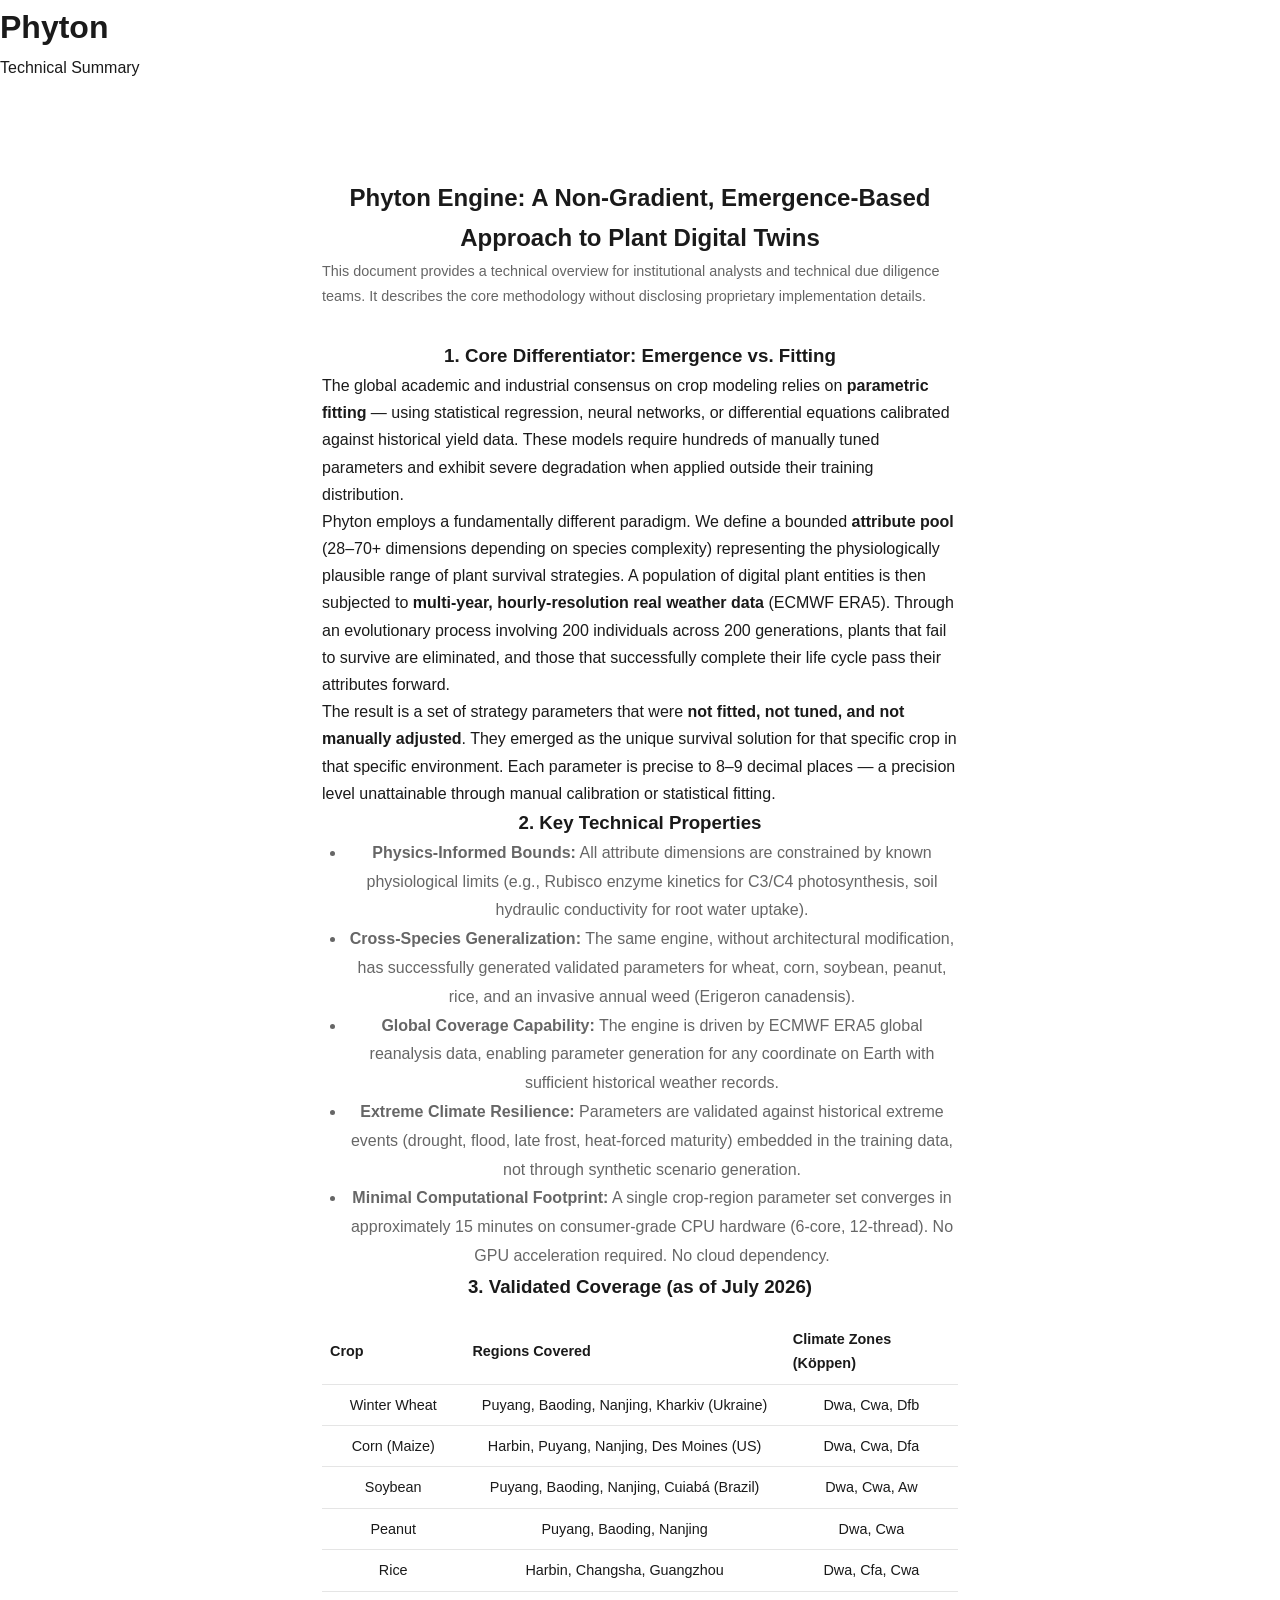
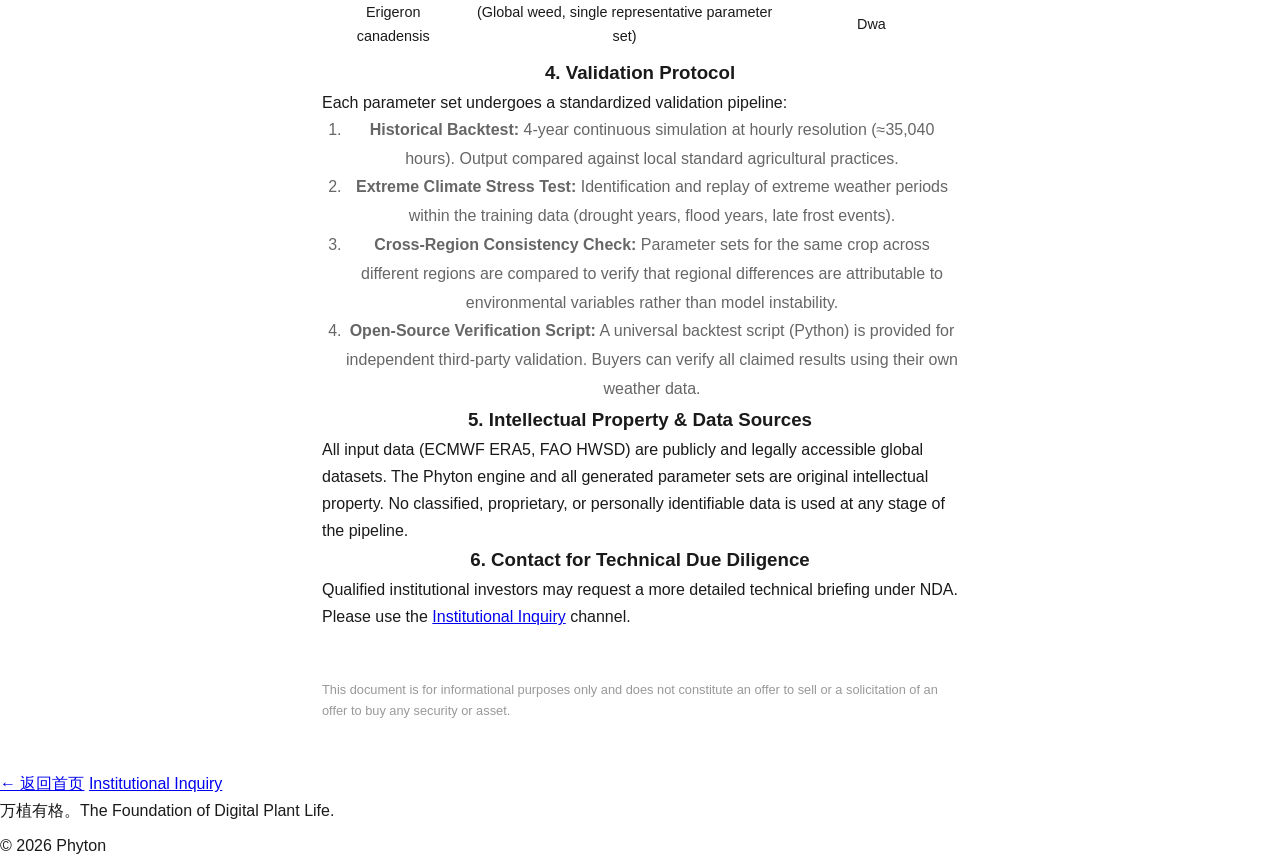
==== tech/index.html @ 39f3e61e "植格网站上线" ====
<!DOCTYPE html>
<html lang="en">
<head>
    <meta charset="UTF-8">
    <meta name="viewport" content="width=device-width, initial-scale=1.0">
    <title>Technical Summary — Phyton Plant Digital Twin Engine</title>
    <link rel="stylesheet" href="../css/style.css">
</head>
<body>

    <header>
        <h1><a href="../index.html" style="color:inherit;text-decoration:none;">Phyton</a></h1>
        <p class="subtitle">Technical Summary</p>
    </header>

    <main class="institutional">
        <h2>Phyton Engine: A Non-Gradient, Emergence-Based Approach to Plant Digital Twins</h2>

        <p style="color:var(--muted);font-size:0.9rem;margin-bottom:2rem;">
            This document provides a technical overview for institutional analysts and technical due diligence teams.
            It describes the core methodology without disclosing proprietary implementation details.
        </p>

        <h3>1. Core Differentiator: Emergence vs. Fitting</h3>
        <p>The global academic and industrial consensus on crop modeling relies on <strong>parametric fitting</strong> — using statistical regression, neural networks, or differential equations calibrated against historical yield data. These models require hundreds of manually tuned parameters and exhibit severe degradation when applied outside their training distribution.</p>
        <p>Phyton employs a fundamentally different paradigm. We define a bounded <strong>attribute pool</strong> (28–70+ dimensions depending on species complexity) representing the physiologically plausible range of plant survival strategies. A population of digital plant entities is then subjected to <strong>multi-year, hourly-resolution real weather data</strong> (ECMWF ERA5). Through an evolutionary process involving 200 individuals across 200 generations, plants that fail to survive are eliminated, and those that successfully complete their life cycle pass their attributes forward.</p>
        <p>The result is a set of strategy parameters that were <strong>not fitted, not tuned, and not manually adjusted</strong>. They emerged as the unique survival solution for that specific crop in that specific environment. Each parameter is precise to 8–9 decimal places — a precision level unattainable through manual calibration or statistical fitting.</p>

        <h3>2. Key Technical Properties</h3>
        <ul style="margin-left:1.5rem;color:var(--muted);line-height:1.8;">
            <li><strong>Physics-Informed Bounds:</strong> All attribute dimensions are constrained by known physiological limits (e.g., Rubisco enzyme kinetics for C3/C4 photosynthesis, soil hydraulic conductivity for root water uptake).</li>
            <li><strong>Cross-Species Generalization:</strong> The same engine, without architectural modification, has successfully generated validated parameters for wheat, corn, soybean, peanut, rice, and an invasive annual weed (Erigeron canadensis).</li>
            <li><strong>Global Coverage Capability:</strong> The engine is driven by ECMWF ERA5 global reanalysis data, enabling parameter generation for any coordinate on Earth with sufficient historical weather records.</li>
            <li><strong>Extreme Climate Resilience:</strong> Parameters are validated against historical extreme events (drought, flood, late frost, heat-forced maturity) embedded in the training data, not through synthetic scenario generation.</li>
            <li><strong>Minimal Computational Footprint:</strong> A single crop-region parameter set converges in approximately 15 minutes on consumer-grade CPU hardware (6-core, 12-thread). No GPU acceleration required. No cloud dependency.</li>
        </ul>

        <h3>3. Validated Coverage (as of July 2026)</h3>
        <table style="width:100%;border-collapse:collapse;margin-top:1rem;font-size:0.9rem;">
            <thead>
                <tr style="border-bottom:1px solid var(--border);">
                    <th style="text-align:left;padding:0.5rem;">Crop</th>
                    <th style="text-align:left;padding:0.5rem;">Regions Covered</th>
                    <th style="text-align:left;padding:0.5rem;">Climate Zones (Köppen)</th>
                </tr>
            </thead>
            <tbody>
                <tr style="border-bottom:1px solid var(--border);"><td style="padding:0.5rem;">Winter Wheat</td><td style="padding:0.5rem;">Puyang, Baoding, Nanjing, Kharkiv (Ukraine)</td><td style="padding:0.5rem;">Dwa, Cwa, Dfb</td></tr>
                <tr style="border-bottom:1px solid var(--border);"><td style="padding:0.5rem;">Corn (Maize)</td><td style="padding:0.5rem;">Harbin, Puyang, Nanjing, Des Moines (US)</td><td style="padding:0.5rem;">Dwa, Cwa, Dfa</td></tr>
                <tr style="border-bottom:1px solid var(--border);"><td style="padding:0.5rem;">Soybean</td><td style="padding:0.5rem;">Puyang, Baoding, Nanjing, Cuiabá (Brazil)</td><td style="padding:0.5rem;">Dwa, Cwa, Aw</td></tr>
                <tr style="border-bottom:1px solid var(--border);"><td style="padding:0.5rem;">Peanut</td><td style="padding:0.5rem;">Puyang, Baoding, Nanjing</td><td style="padding:0.5rem;">Dwa, Cwa</td></tr>
                <tr style="border-bottom:1px solid var(--border);"><td style="padding:0.5rem;">Rice</td><td style="padding:0.5rem;">Harbin, Changsha, Guangzhou</td><td style="padding:0.5rem;">Dwa, Cfa, Cwa</td></tr>
                <tr><td style="padding:0.5rem;">Erigeron canadensis</td><td style="padding:0.5rem;">(Global weed, single representative parameter set)</td><td style="padding:0.5rem;">Dwa</td></tr>
            </tbody>
        </table>

        <h3>4. Validation Protocol</h3>
        <p>Each parameter set undergoes a standardized validation pipeline:</p>
        <ol style="margin-left:1.5rem;color:var(--muted);line-height:1.8;">
            <li><strong>Historical Backtest:</strong> 4-year continuous simulation at hourly resolution (≈35,040 hours). Output compared against local standard agricultural practices.</li>
            <li><strong>Extreme Climate Stress Test:</strong> Identification and replay of extreme weather periods within the training data (drought years, flood years, late frost events).</li>
            <li><strong>Cross-Region Consistency Check:</strong> Parameter sets for the same crop across different regions are compared to verify that regional differences are attributable to environmental variables rather than model instability.</li>
            <li><strong>Open-Source Verification Script:</strong> A universal backtest script (Python) is provided for independent third-party validation. Buyers can verify all claimed results using their own weather data.</li>
        </ol>

        <h3>5. Intellectual Property & Data Sources</h3>
        <p>All input data (ECMWF ERA5, FAO HWSD) are publicly and legally accessible global datasets. The Phyton engine and all generated parameter sets are original intellectual property. No classified, proprietary, or personally identifiable data is used at any stage of the pipeline.</p>

        <h3>6. Contact for Technical Due Diligence</h3>
        <p>Qualified institutional investors may request a more detailed technical briefing under NDA. Please use the <a href="../institutional-inquiry.html">Institutional Inquiry</a> channel.</p>

        <p style="margin-top:3rem;font-size:0.8rem;color:var(--light-muted);">
            This document is for informational purposes only and does not constitute an offer to sell or a solicitation of an offer to buy any security or asset.
        </p>
    </main>

    <footer>
        <div class="footer-links">
            <a href="../index.html">← 返回首页</a>
            <a href="../institutional-inquiry.html">Institutional Inquiry</a>
        </div>
        <p>万植有格。The Foundation of Digital Plant Life.</p>
        <p style="margin-top:0.5rem;">© 2026 Phyton</p>
    </footer>
</body>
</html>
---- css/style.css ----
/* ===== 植格 v2.5 — 全屏滚动版 ===== */

:root {
    --bg: #ffffff;
    --text: #1a1a1a;
    --muted: #666666;
    --light-muted: #999999;
    --border: #e5e5e5;
    --accent: #2c5f2d;
    --accent-light: #e8f0e8;
    --nav-bg: rgba(255,255,255,0.92);
    --dropdown-bg: rgba(255,255,255,0.97);
}

* { margin: 0; padding: 0; box-sizing: border-box; }

body {
    font-family: -apple-system, BlinkMacSystemFont, "Segoe UI", "Helvetica Neue", "PingFang SC", "Microsoft YaHei", sans-serif;
    background: var(--bg);
    color: var(--text);
    line-height: 1.7;
    -webkit-font-smoothing: antialiased;
    overflow-x: hidden;
}

/* ===== 顶部悬浮导航 ===== */
.top-nav {
    position: fixed;
    top: 0;
    left: 0;
    width: 100%;
    z-index: 100;
    background: var(--nav-bg);
    backdrop-filter: blur(12px);
    border-bottom: 1px solid var(--border);
}

.nav-inner {
    max-width: 100%;
    margin: 0 auto;
    display: flex;
    align-items: center;
    justify-content: space-between;
    padding: 0.7rem 2rem;
}

.nav-logo {
    font-size: 1.2rem;
    font-weight: 600;
    letter-spacing: 0.06em;
    color: var(--accent);
    text-decoration: none;
}

.nav-menu {
    list-style: none;
    display: flex;
    gap: 2rem;
    align-items: center;
}

.nav-link {
    color: var(--text);
    text-decoration: none;
    font-size: 0.85rem;
    letter-spacing: 0.04em;
    transition: color 0.2s;
}

.nav-link:hover { color: var(--accent); }

/* 下拉菜单 */
.has-dropdown { position: relative; }

.dropdown {
    position: absolute;
    top: 100%;
    left: 50%;
    transform: translateX(-50%);
    background: var(--dropdown-bg);
    backdrop-filter: blur(12px);
    border: 1px solid var(--border);
    border-radius: 6px;
    min-width: 300px;
    opacity: 0;
    visibility: hidden;
    transition: all 0.2s;
}

.has-dropdown:hover .dropdown {
    opacity: 1;
    visibility: visible;
}

.dropdown-inner { padding: 0.5rem 0; }

.dropdown-group { padding: 0.3rem 1.2rem; }

.dropdown-group-title {
    font-size: 0.7rem;
    font-weight: 600;
    color: var(--accent);
    text-transform: uppercase;
    letter-spacing: 0.06em;
    margin: 0.4rem 0 0.2rem;
}

.dropdown-item {
    display: block;
    padding: 0.3rem 1.2rem;
    font-size: 0.85rem;
    color: var(--text);
    text-decoration: none;
    transition: background 0.15s;
}

.dropdown-item:hover { background: var(--accent-light); }

.dropdown-item .price-hint {
    font-size: 0.7rem;
    color: var(--muted);
    margin-left: 0.4rem;
}

/* ===== 全屏滚动容器 ===== */
.scroll-container {
    height: 100vh;
    overflow-y: scroll;
    scroll-snap-type: y mandatory;
    scroll-behavior: smooth;
}

.fullscreen-panel {
    height: 100vh;
    scroll-snap-align: start;
    display: flex;
    align-items: center;
    justify-content: center;
    position: relative;
    overflow: hidden;
}

/* ===== 第一屏：丰收田野 ===== */
.hero-panel {
    background: url('../images/hero_field.jpg') center/cover no-repeat;
}

.hero-panel.no-image {
    background: linear-gradient(180deg, #d4e5d4 0%, #f0f5f0 60%, #fff 100%);
}

.hero-overlay {
    text-align: center;
    color: #fff;
    text-shadow: 0 2px 20px rgba(0,0,0,0.5);
    z-index: 2;
}

.hero-title {
    font-size: clamp(2rem, 5vw, 4rem);
    font-weight: 300;
    letter-spacing: 0.1em;
    margin-bottom: 0.5rem;
}

.hero-subtitle {
    font-size: clamp(0.9rem, 2vw, 1.4rem);
    font-weight: 300;
    letter-spacing: 0.06em;
    opacity: 0.9;
}

.hero-tagline {
    font-size: clamp(0.8rem, 1.5vw, 1rem);
    margin-top: 1.5rem;
    opacity: 0.75;
    letter-spacing: 0.04em;
    font-style: italic;
}

.hero-byline {
    font-size: clamp(0.7rem, 1.2vw, 0.85rem);
    margin-top: 1rem;
    opacity: 0.6;
    letter-spacing: 0.04em;
}

.scroll-hint {
    position: absolute;
    bottom: 2rem;
    left: 50%;
    transform: translateX(-50%);
    color: rgba(255,255,255,0.5);
    font-size: 1.8rem;
    animation: bounce 2s infinite;
    z-index: 2;
}

@keyframes bounce {
    0%, 100% { transform: translateX(-50%) translateY(0); }
    50% { transform: translateX(-50%) translateY(10px); }
}

/* ===== 第二屏：故事卡片 ===== */
.stories-panel {
    background: var(--bg);
}

.stories-inner {
    max-width: 100%;
    width: 100%;
    padding: 4rem 2rem;
    display: flex;
    flex-direction: column;
    justify-content: center;
    height: 100%;
}

.stories-heading {
    text-align: center;
    font-size: clamp(1.2rem, 2.5vw, 1.8rem);
    font-weight: 300;
    letter-spacing: 0.06em;
    margin-bottom: 2.5rem;
    color: var(--text);
}

.story-grid {
    display: flex;
    gap: 2rem;
    flex: 1;
    min-height: 0;
}

.story-card {
    flex: 1;
    border: 1px solid var(--border);
    border-radius: 4px;
    overflow: hidden;
    display: flex;
    flex-direction: column;
    transition: box-shadow 0.3s;
}

.story-card:hover {
    box-shadow: 0 8px 30px rgba(0,0,0,0.08);
}

.story-img {
    width: 100%;
    flex: 1;
    min-height: 40vh;
    background: center/cover no-repeat;
    background-color: #e8f0e8;
}

.story-text {
    padding: clamp(1rem, 2vh, 1.8rem);
}

.story-text h3 {
    font-size: clamp(0.85rem, 1.3vw, 1.05rem);
    font-weight: 500;
    margin-bottom: 0.3rem;
    color: var(--text);
}

.story-tagline {
    font-size: clamp(0.75rem, 1vw, 0.85rem);
    color: var(--accent);
    font-style: italic;
    margin-bottom: 0.6rem;
}

.story-desc {
    font-size: clamp(0.7rem, 0.95vw, 0.85rem);
    color: var(--muted);
    line-height: 1.6;
}

/* ===== 第三屏：全球覆盖 ===== */
.climate-panel {
    background: #f8f9f8;
}

.climate-inner {
    width: 100%;
    height: 100%;
    display: flex;
    flex-direction: column;
    align-items: center;
    justify-content: center;
    padding: 3rem 2rem;
}

.climate-heading {
    font-size: clamp(1.2rem, 2.5vw, 1.8rem);
    font-weight: 300;
    letter-spacing: 0.06em;
    margin-bottom: 2rem;
    color: var(--text);
}

.climate-map {
    max-width: 100%;
    max-height: 70vh;
    width: auto;
    height: auto;
    object-fit: contain;
    border-radius: 4px;
}

.climate-note {
    font-size: clamp(0.7rem, 1vw, 0.85rem);
    color: var(--light-muted);
    margin-top: 1.5rem;
    text-align: center;
}

/* ===== 页脚 ===== */
.site-footer {
    background: #f8f9f8;
    border-top: 1px solid var(--border);
    text-align: center;
    padding: 3rem 2rem;
}

.footer-slogan {
    font-size: 1rem;
    font-weight: 400;
    letter-spacing: 0.06em;
    color: var(--text);
    margin-bottom: 0.3rem;
}

.footer-sub {
    font-size: 0.8rem;
    color: var(--light-muted);
    margin-bottom: 1.5rem;
}

.footer-disclaimer {
    font-size: 0.72rem;
    color: var(--light-muted);
    max-width: 650px;
    margin: 0 auto 1.5rem;
    line-height: 1.6;
}

.footer-copy {
    font-size: 0.72rem;
    color: var(--light-muted);
}

/* ===== 手机端适配 ===== */
@media (max-width: 768px) {
    .nav-inner {
        padding: 0.5rem 1rem;
    }
    .nav-menu {
        gap: 1rem;
    }
    .nav-link {
        font-size: 0.78rem;
    }
    .dropdown {
        min-width: 240px;
        left: auto;
        right: 0;
        transform: none;
    }

    /* 第一屏 */
    .hero-title {
        font-size: 2rem;
    }
    .hero-subtitle {
        font-size: 0.9rem;
    }

    /* 第二屏：卡片纵向堆叠 */
    .stories-panel {
        height: auto;
        min-height: 100vh;
    }
    .stories-inner {
        padding: 2rem 1rem;
    }
    .story-grid {
        flex-direction: column;
        gap: 1.5rem;
    }
    .story-card {
        flex: none;
        min-height: 50vh;
    }
    .story-img {
        min-height: 25vh;
    }

    /* 第三屏 */
    .climate-inner {
        padding: 2rem 1rem;
    }
    .climate-map {
        max-height: 55vh;
    }
}
/* ===== 关于植格页面 ===== */
.about-page {
    max-width: 800px;
    margin: 6rem auto 3rem;
    padding: 0 2rem;
}

.about-page h1 {
    text-align: center;
    font-size: 2rem;
    font-weight: 300;
    letter-spacing: 0.06em;
    margin-bottom: 3rem;
    color: var(--text);
}

.about-block {
    margin-bottom: 2.5rem;
}

.about-block h2 {
    font-size: 1.2rem;
    font-weight: 500;
    margin-bottom: 1rem;
    color: var(--text);
    letter-spacing: 0.04em;
}

.about-block p {
    font-size: 0.95rem;
    color: var(--muted);
    line-height: 1.8;
    margin-bottom: 0.8rem;
}

/* ===== 竞拍/机构咨询页面居中 ===== */
.auction-form,
.institutional {
    max-width: 700px;
    margin: 6rem auto 3rem;
    padding: 0 2rem;
    text-align: center;
}

.auction-form .rules,
.institutional p {
    text-align: left;
}

.auction-form h2,
.institutional h2 {
    text-align: center;
}

/* ===== 产品详情页补充样式 ===== */
.product-detail {
    max-width: 720px;
    margin: 6rem auto 3rem;
    padding: 0 2rem;
}

.product-detail .back-link {
    display: inline-block;
    margin-bottom: 2rem;
    color: var(--muted);
    text-decoration: none;
    font-size: 0.85rem;
}

.product-detail .back-link:hover {
    color: var(--text);
}

.product-header {
    text-align: center;
    margin-bottom: 2.5rem;
}

.product-header h2 {
    font-size: 2rem;
    font-weight: 300;
    letter-spacing: 0.04em;
}

.product-header .meta {
    color: var(--muted);
    font-size: 0.95rem;
    margin-top: 0.5rem;
}

.product-header .price-large {
    font-size: 1.8rem;
    font-weight: 600;
    margin-top: 1rem;
}

.price-entry { color: var(--tag-entry); }
.price-premium { color: var(--tag-premium); }

/* 数据卡片 */
.data-card {
    background: #fafbfc;
    border: 1px solid var(--border);
    border-radius: 6px;
    padding: 1.5rem;
    margin-bottom: 1.5rem;
}

.data-card h4 {
    font-size: 0.85rem;
    font-weight: 500;
    color: var(--muted);
    text-transform: uppercase;
    letter-spacing: 0.06em;
    margin-bottom: 1rem;
    text-align: center;
}

.data-grid {
    display: flex;
    justify-content: center;
    gap: 2rem;
    flex-wrap: wrap;
}

.data-item {
    text-align: center;
}

.data-item .data-value {
    font-size: 1.4rem;
    font-weight: 600;
    color: var(--accent);
}

.data-item .data-label {
    font-size: 0.8rem;
    color: var(--muted);
    margin-top: 0.2rem;
}

/* 说明书下载 */
.manual-download {
    text-align: center;
    margin: 2rem 0;
}

.btn-download {
    display: inline-block;
    padding: 0.7rem 2rem;
    background: var(--accent);
    color: #fff;
    text-decoration: none;
    border-radius: 4px;
    font-size: 0.9rem;
    letter-spacing: 0.04em;
    transition: background 0.2s;
}

.btn-download:hover {
    background: #1e4a1f;
}

/* 竞拍区域 */
.auction-section {
    text-align: center;
    margin: 2rem 0;
    padding: 2rem;
    background: #fafbfc;
    border: 1px solid var(--border);
    border-radius: 6px;
}

.auction-section h3 {
    font-size: 1.1rem;
    font-weight: 500;
    margin-bottom: 0.5rem;
}

.auction-section p {
    font-size: 0.9rem;
    color: var(--muted);
    margin-bottom: 1.5rem;
}

.btn-auction {
    display: inline-block;
    padding: 0.8rem 2.4rem;
    background: var(--accent);
    color: #fff;
    text-decoration: none;
    border-radius: 4px;
    font-size: 0.95rem;
    letter-spacing: 0.04em;
    transition: background 0.2s;
}

.btn-auction:hover {
    background: #1e4a1f;
}

.license-info {
    font-size: 0.8rem;
    color: var(--light-muted);
    margin-top: 1rem;
}

/* ===== 响应式 ===== */
@media (max-width: 768px) {
    .about-page,
    .auction-form,
    .institutional,
    .product-detail {
        margin-top: 5rem;
        padding: 0 1rem;
    }
    .data-grid {
        gap: 1rem;
    }
}
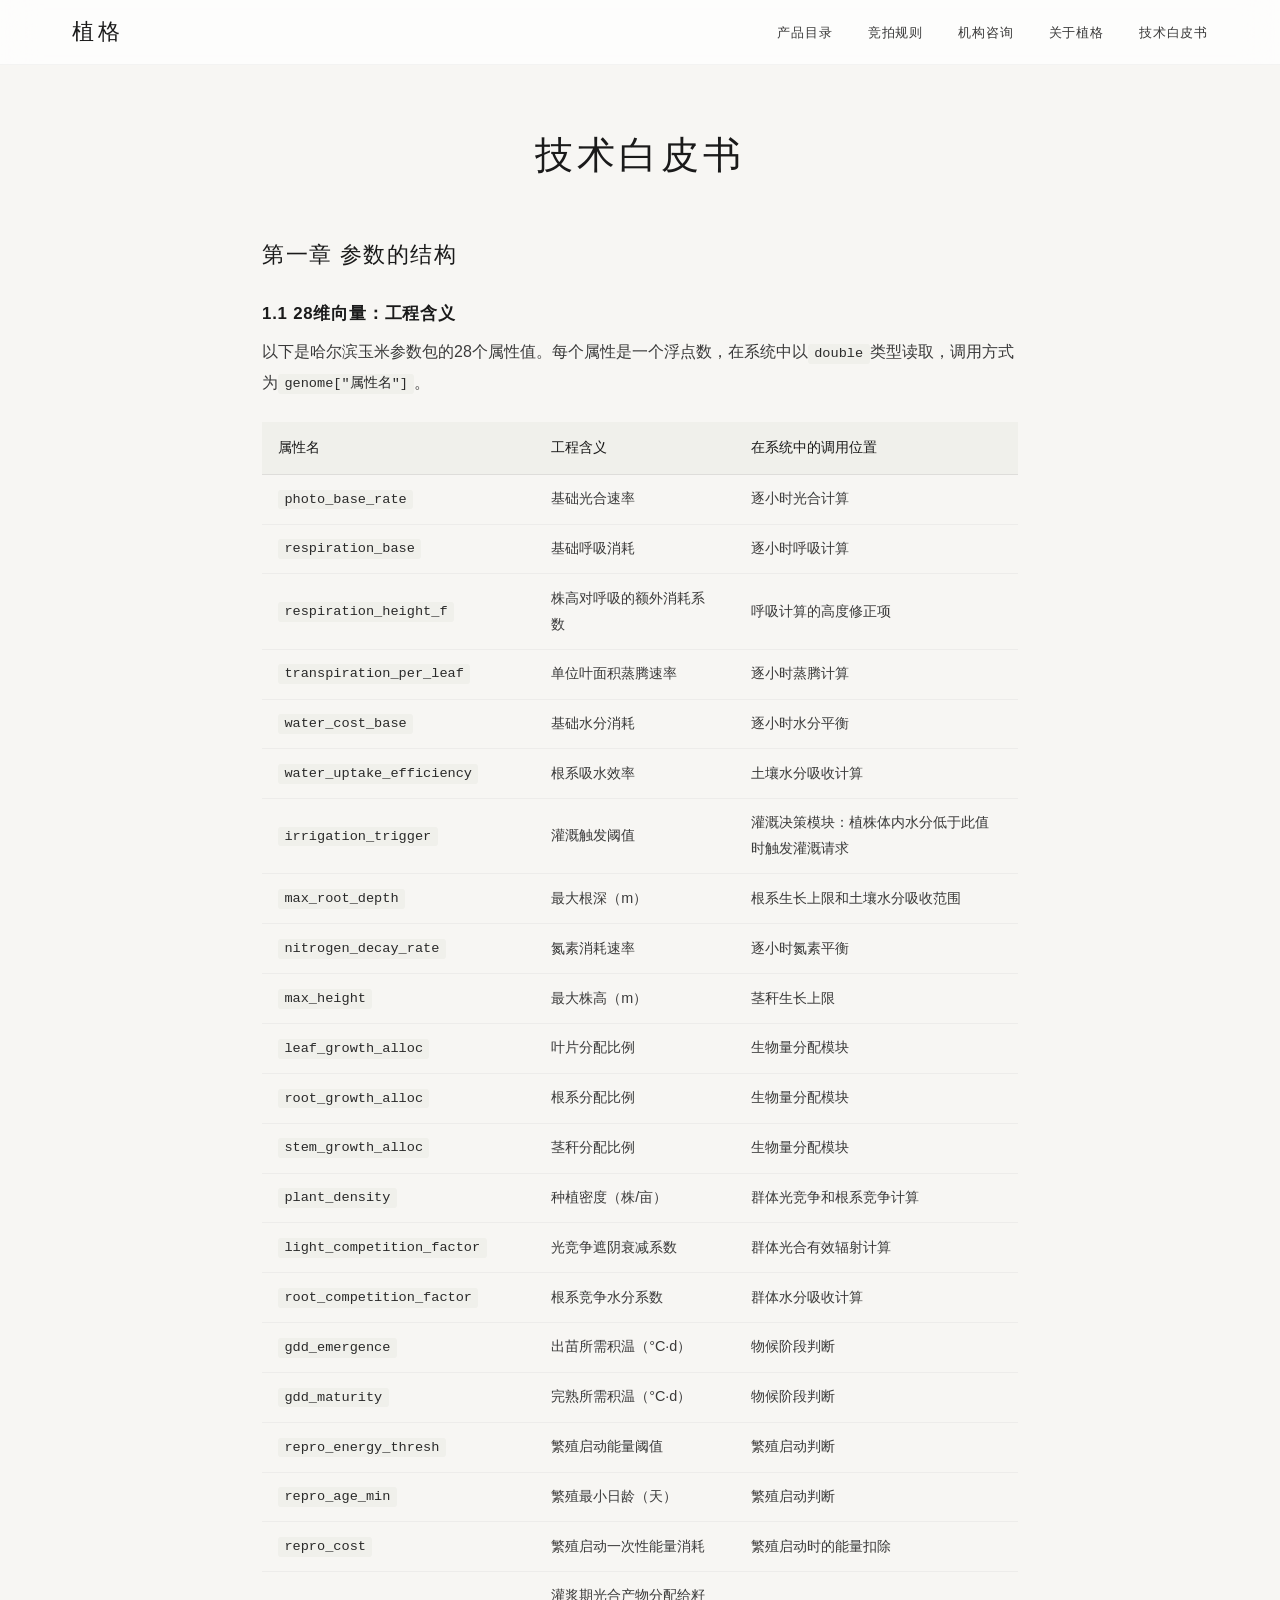
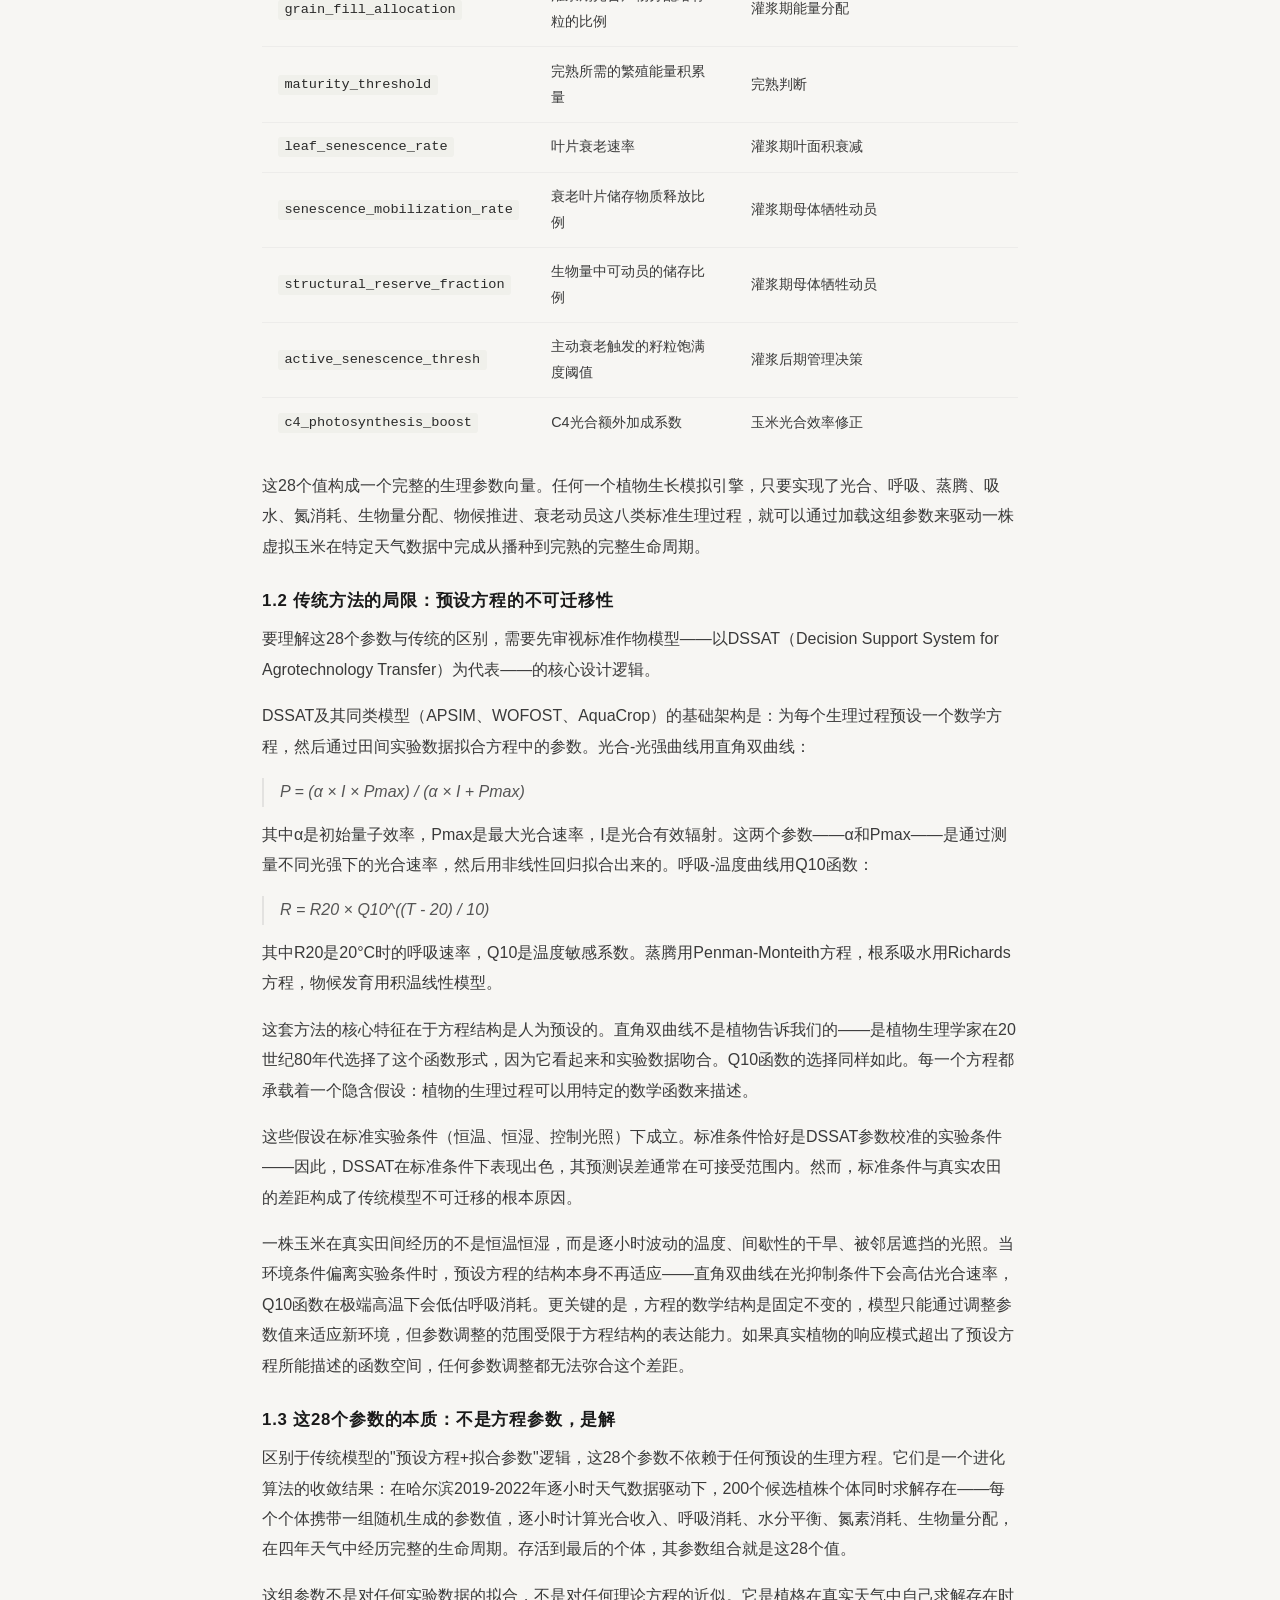
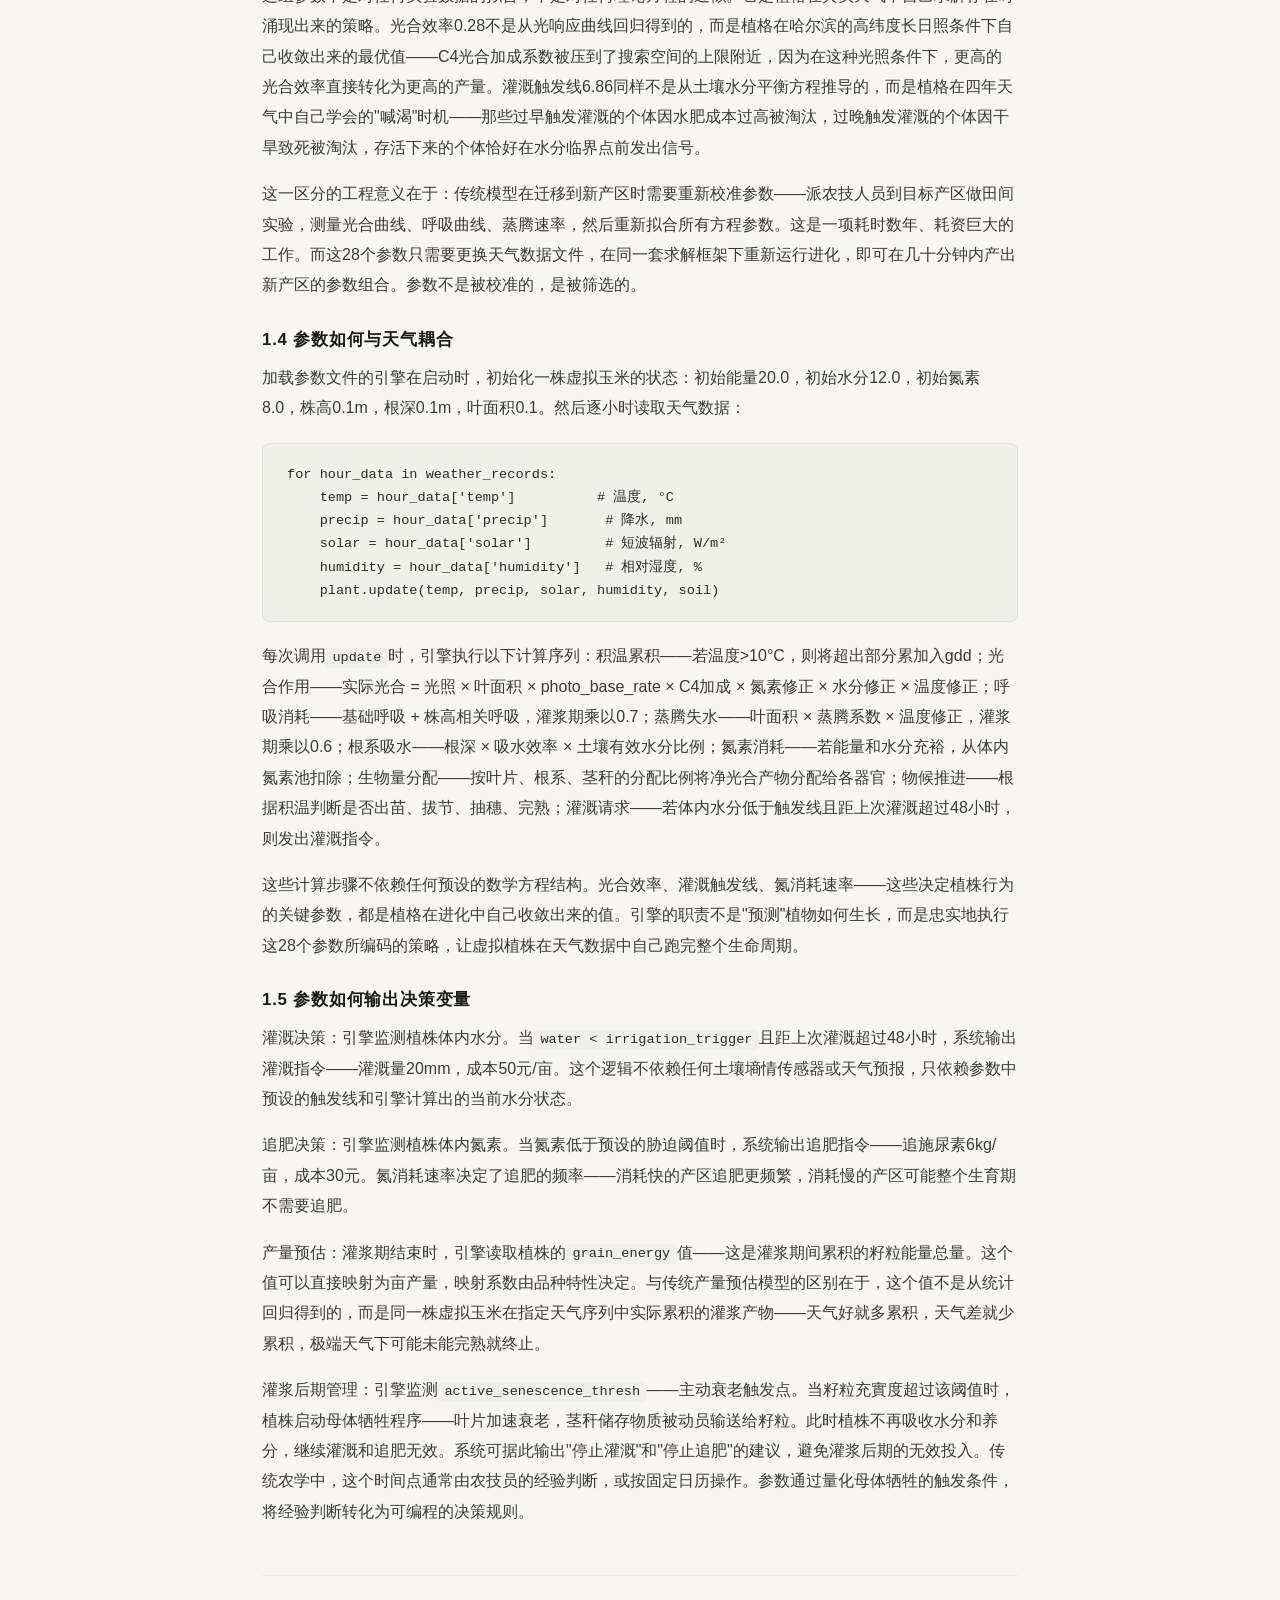
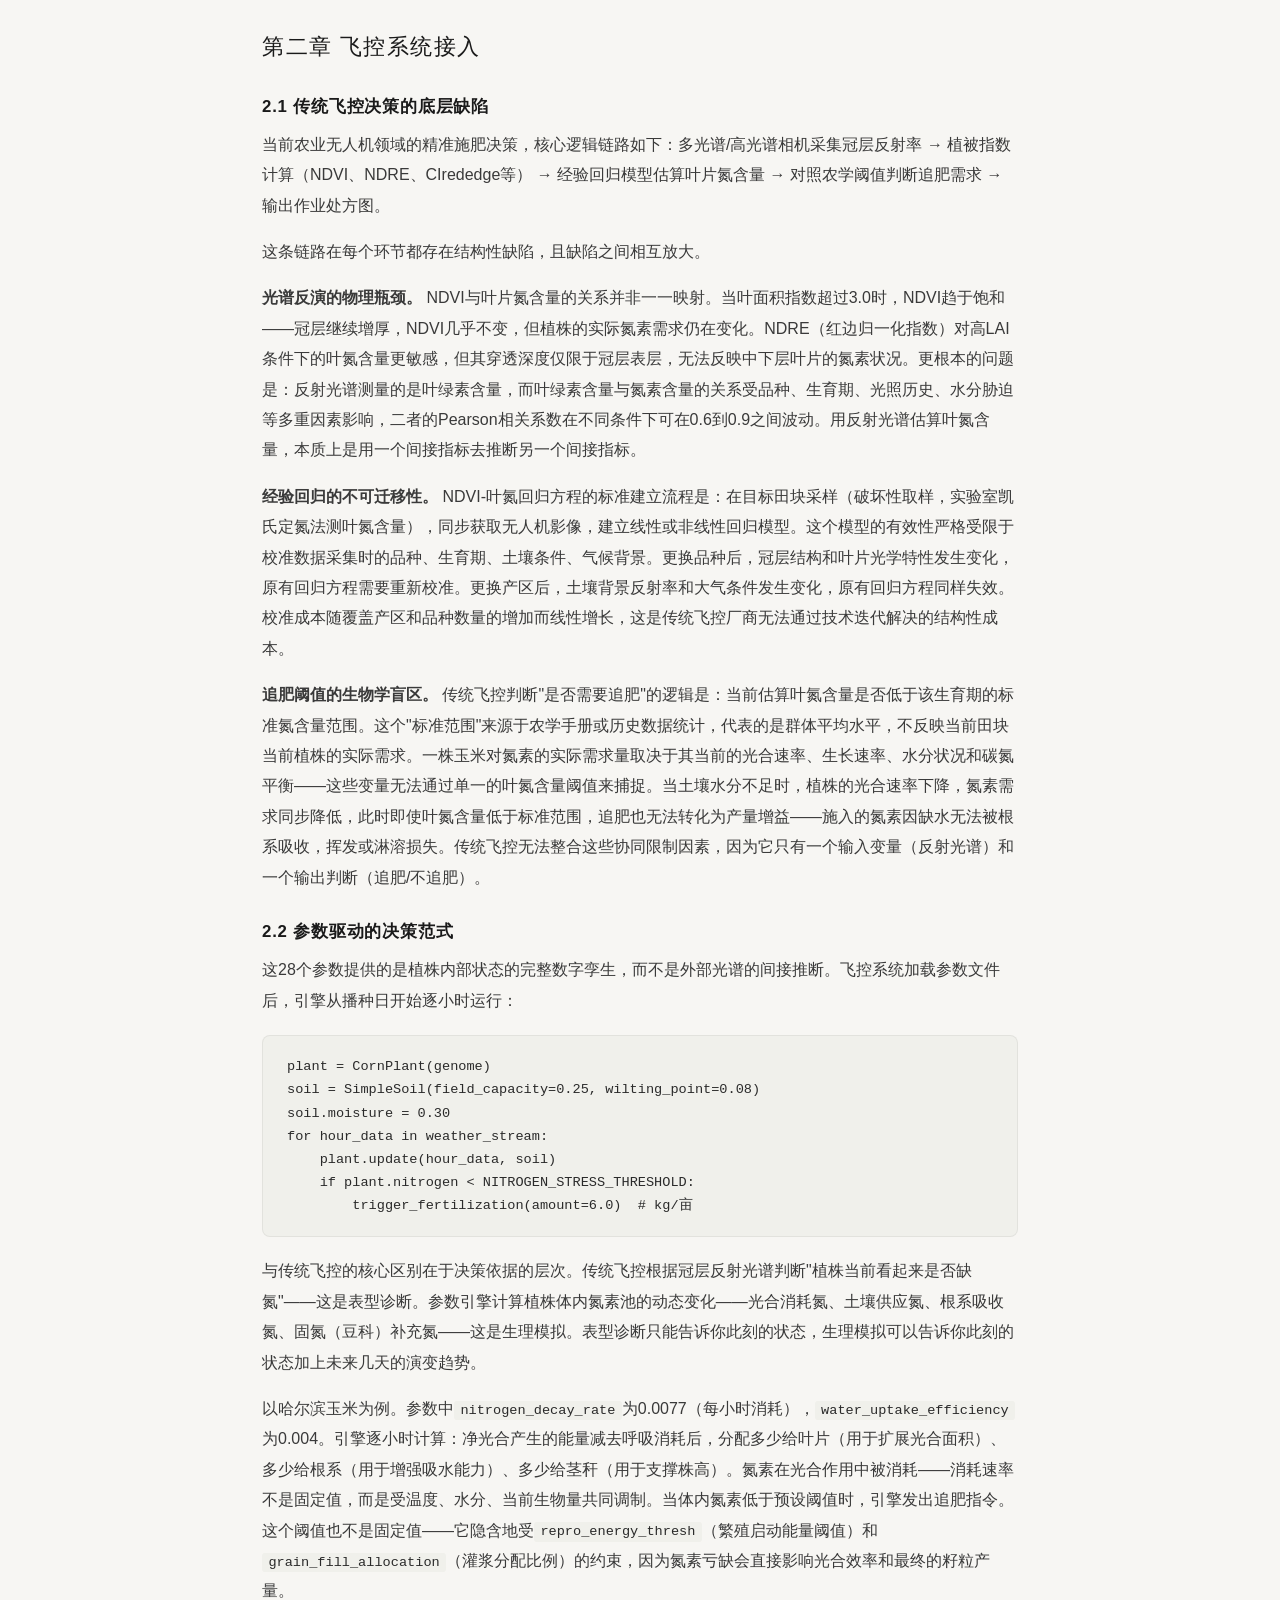
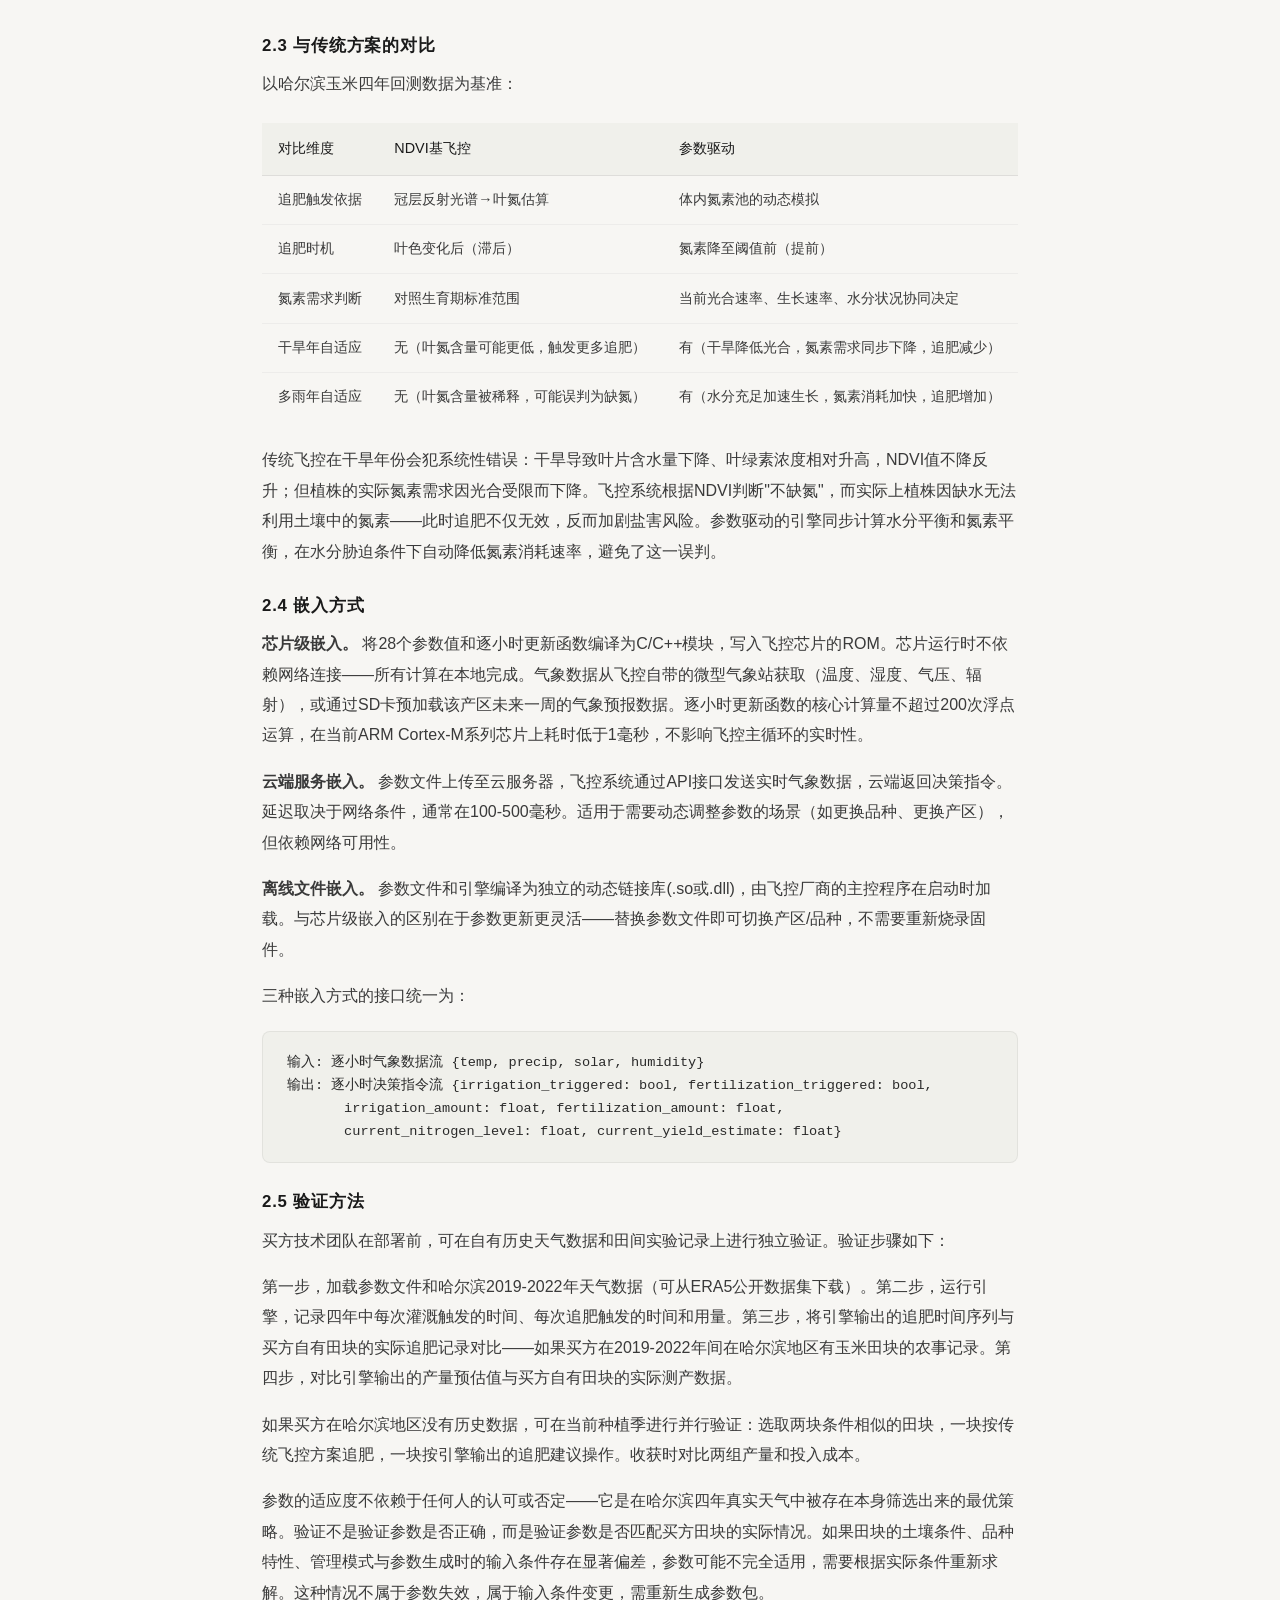
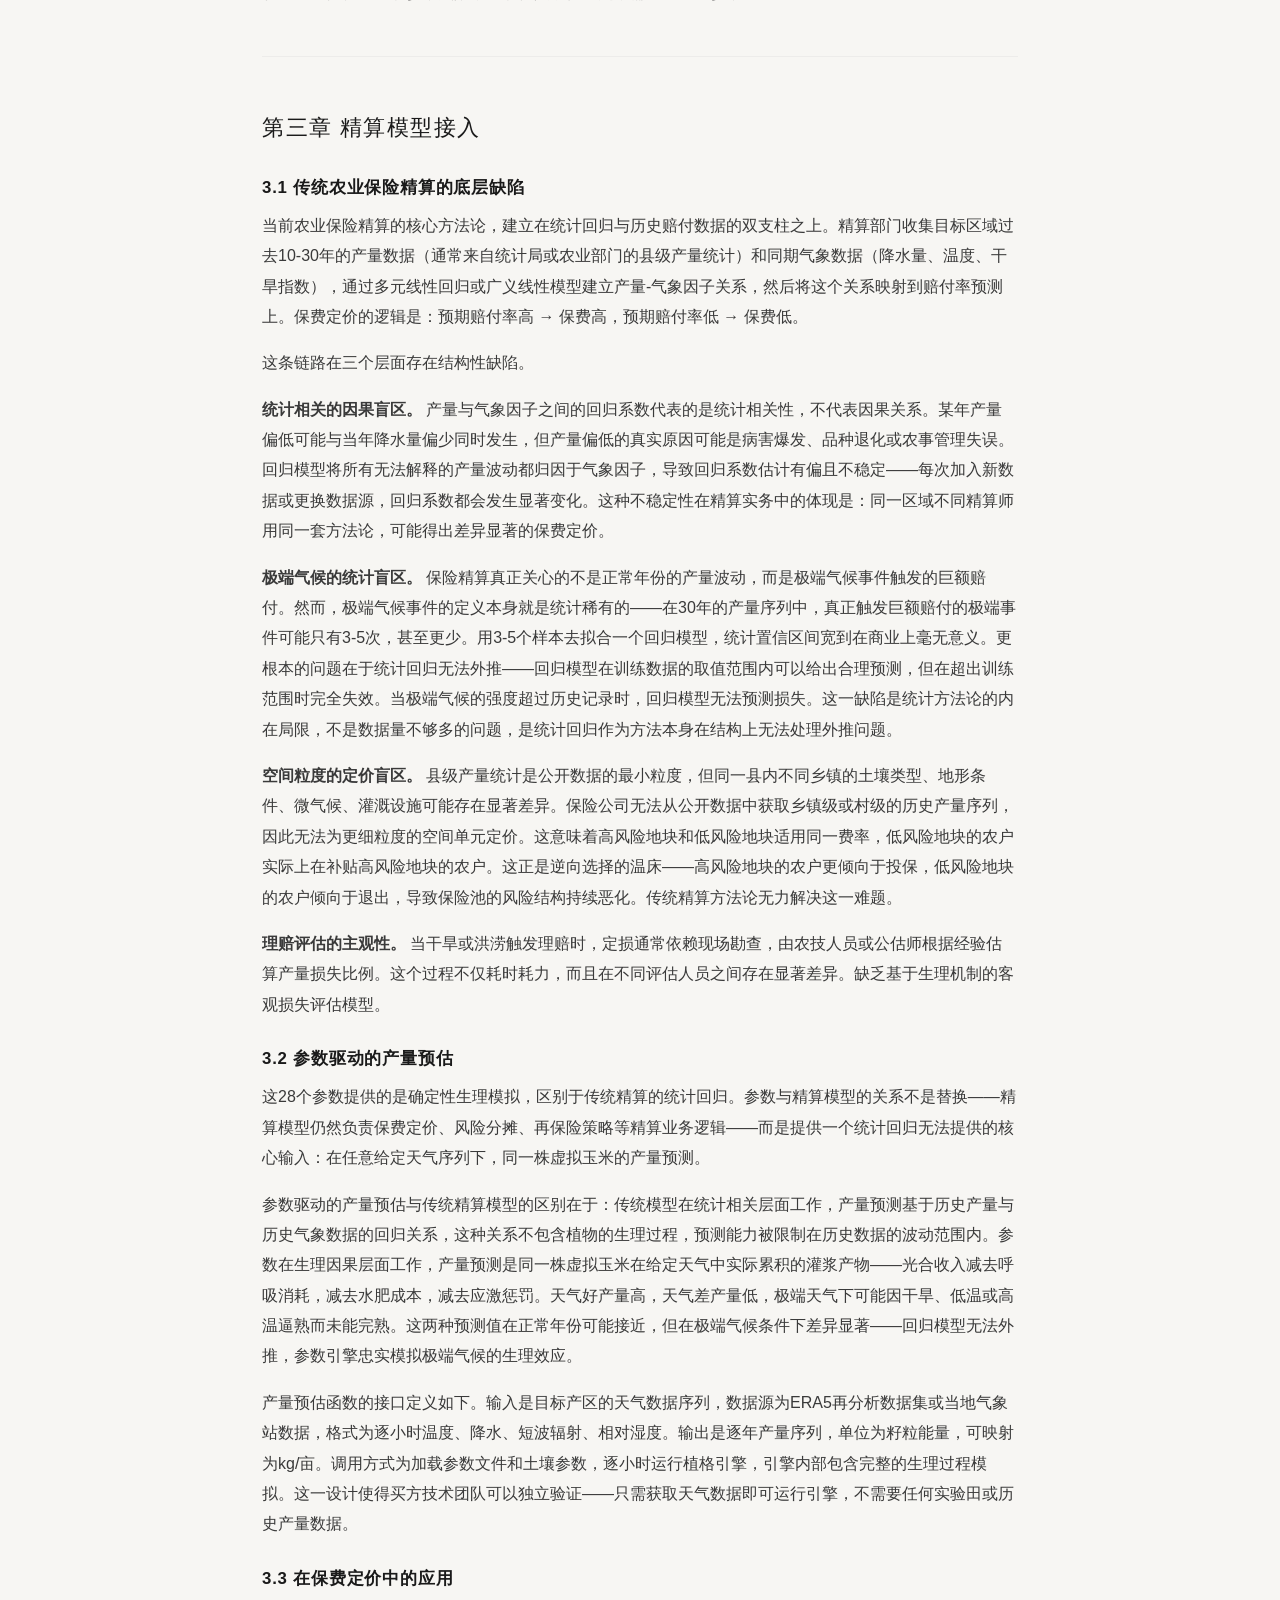
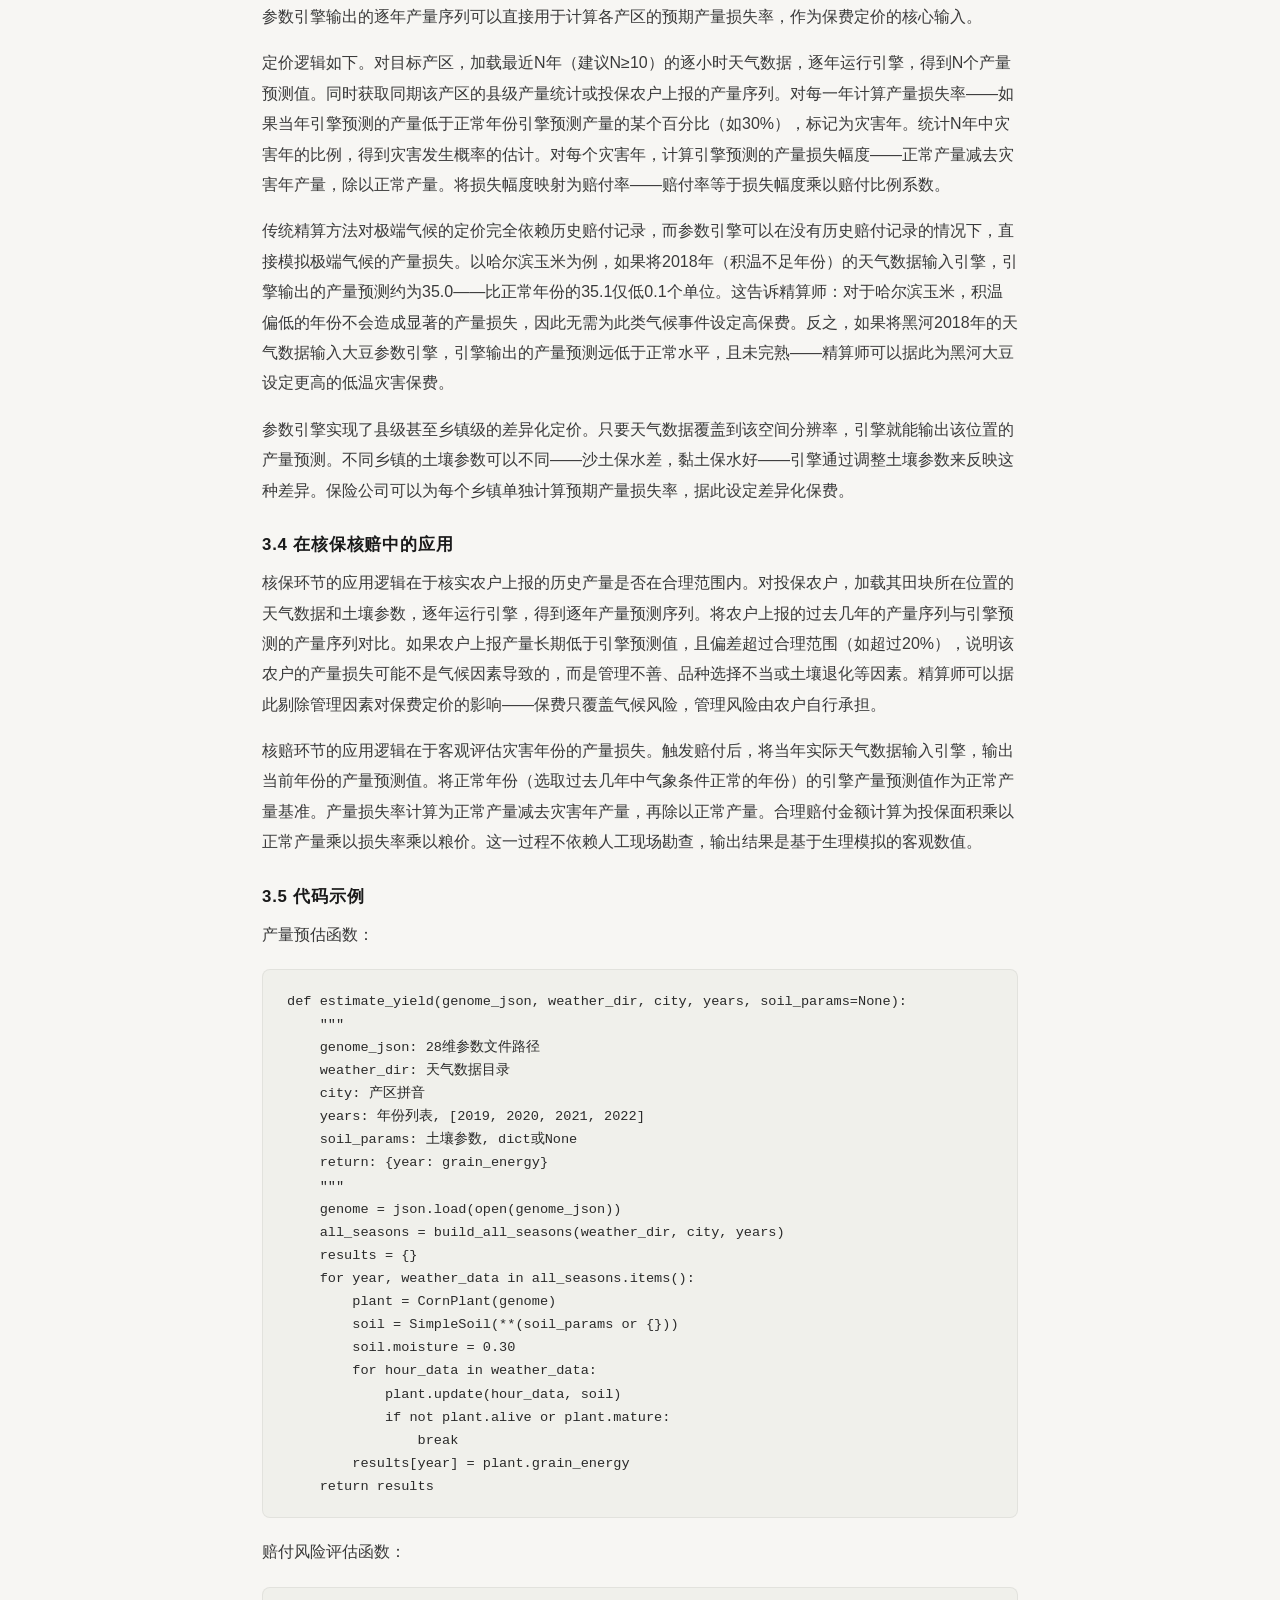
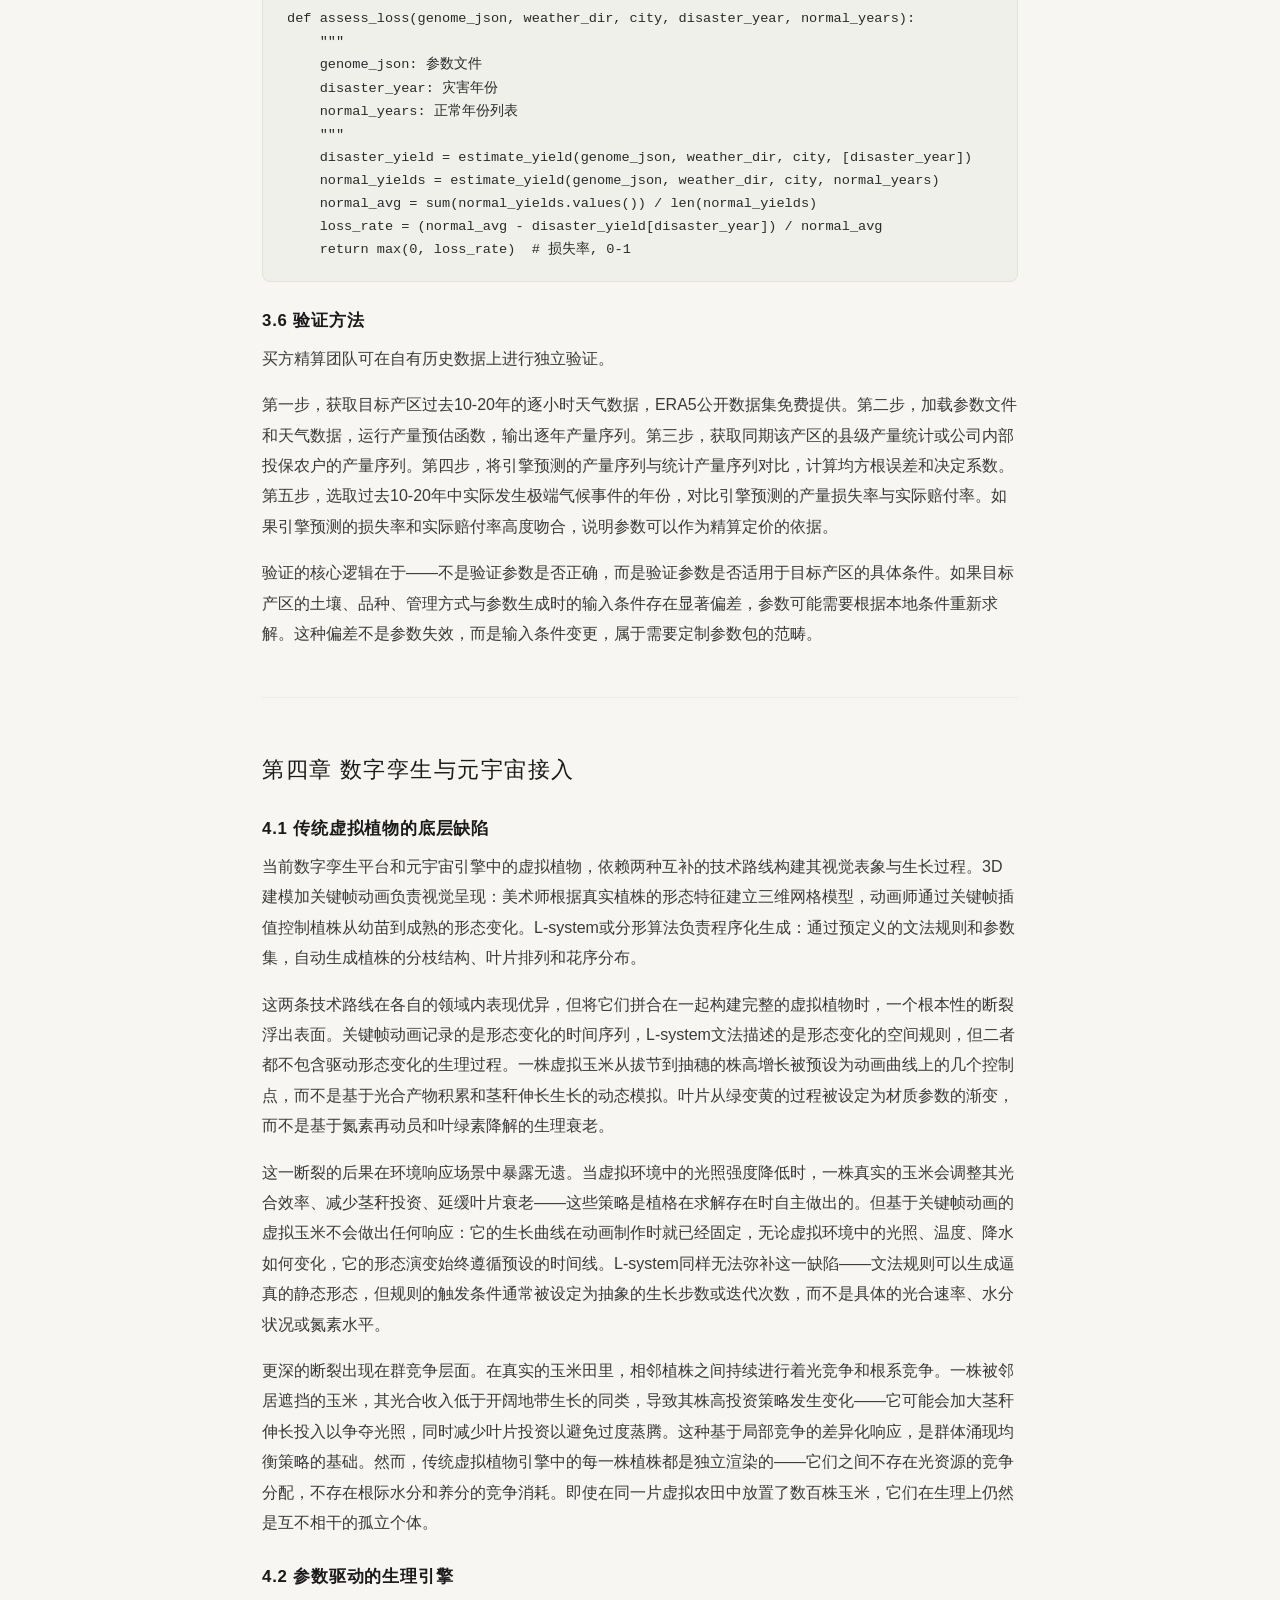
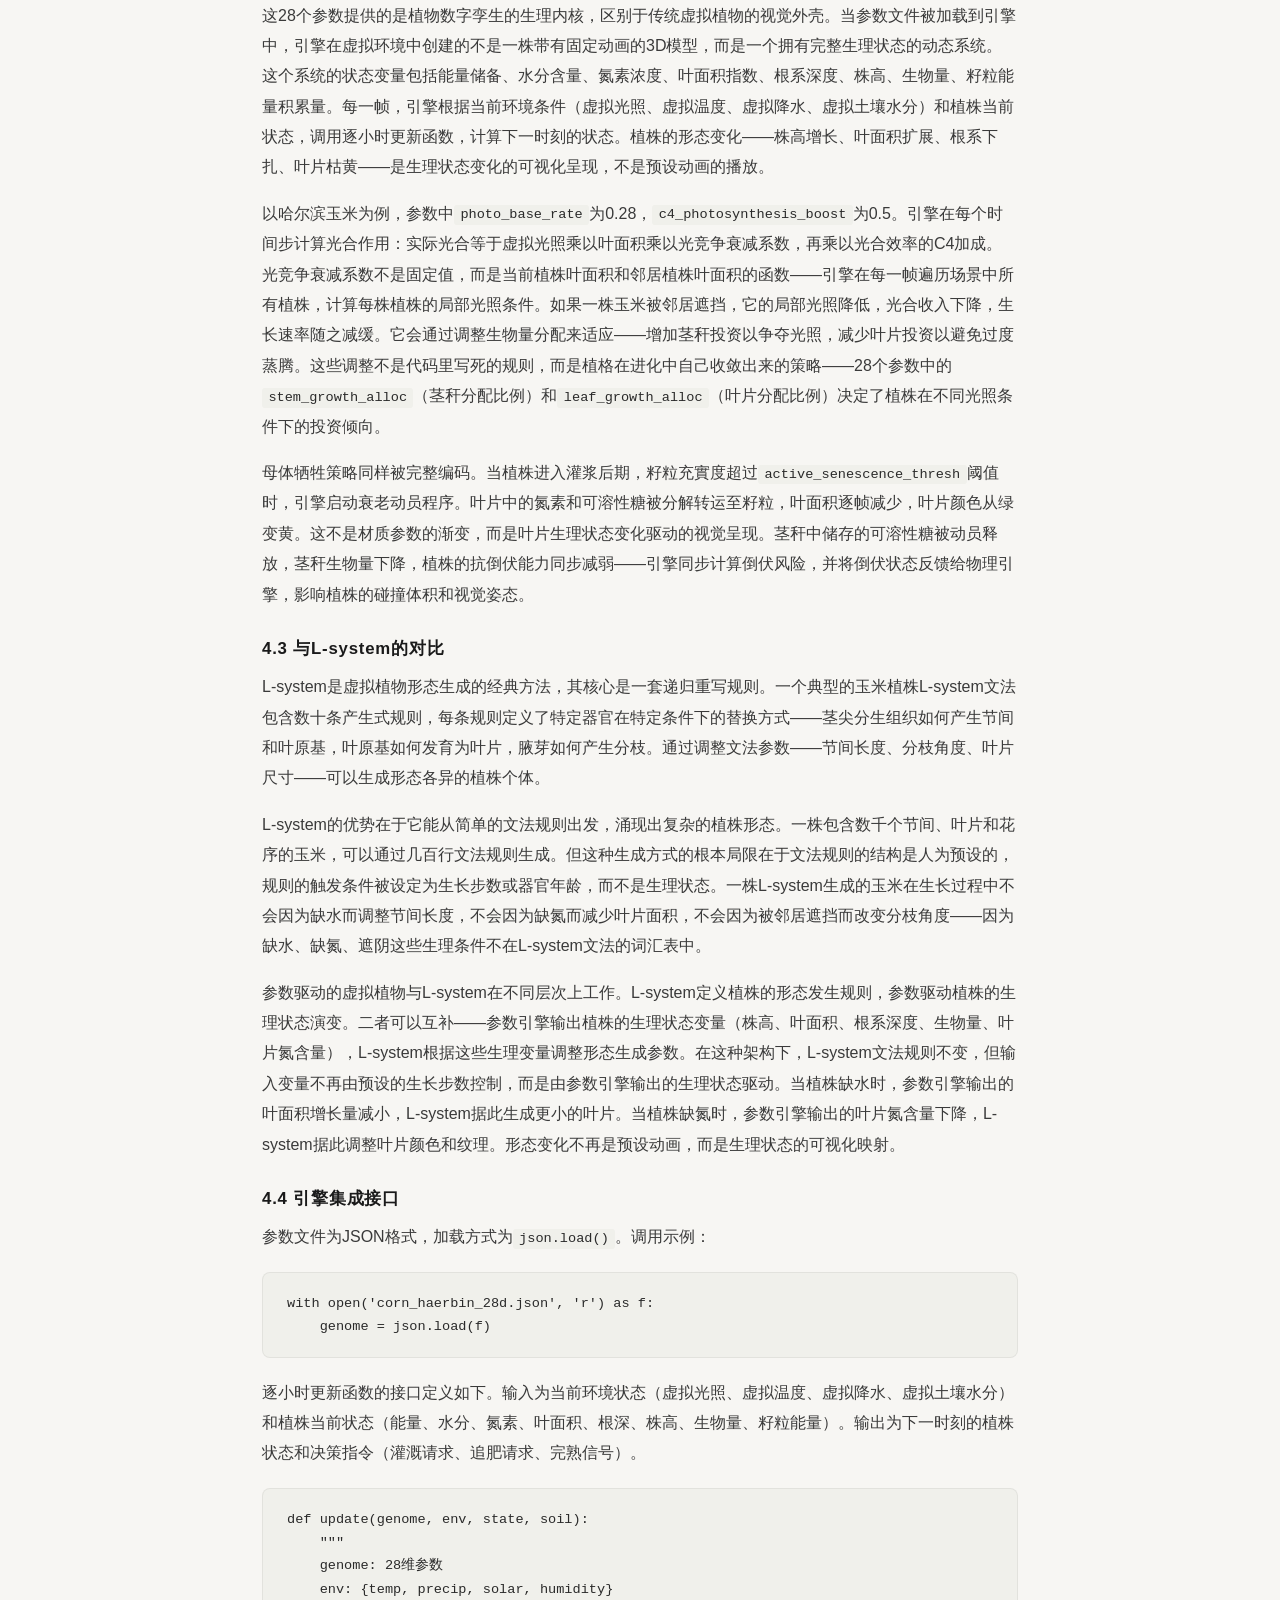
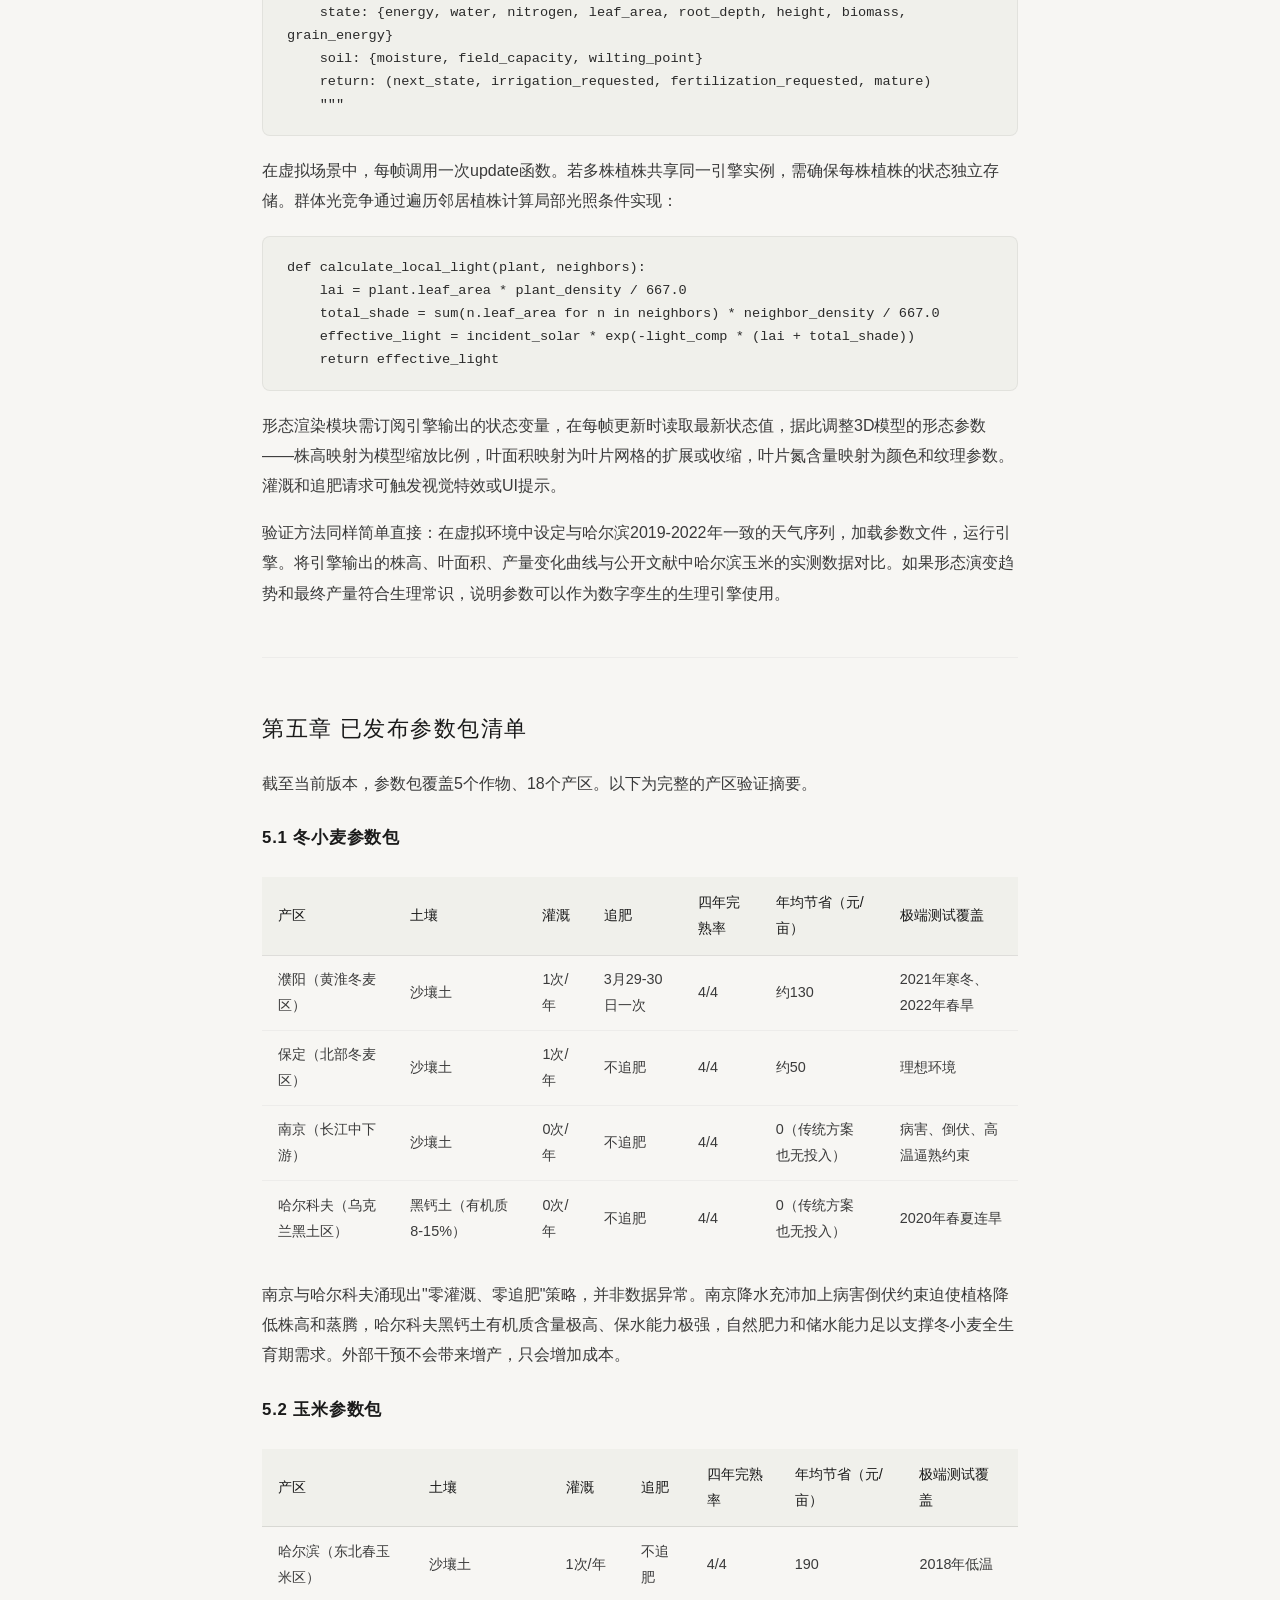
==== commit 8dd9a224: "更新技术白皮书并添加导航入口" ====
--- a/tech/index.html
+++ b/tech/index.html
@@ -1,86 +1,773 @@
 <!DOCTYPE html>
-<html lang="en">
+<html lang="zh-CN">
 <head>
     <meta charset="UTF-8">
     <meta name="viewport" content="width=device-width, initial-scale=1.0">
-    <title>Technical Summary — Phyton Plant Digital Twin Engine</title>
+    <title>技术白皮书 — 植格 Phyton</title>
     <link rel="stylesheet" href="../css/style.css">
+    <style>
+        /* ============================================================
+           全局 — 科技白左风 (与about.html保持一致)
+           ============================================================ */
+        * {
+            margin: 0;
+            padding: 0;
+            box-sizing: border-box;
+        }
+
+        body {
+            font-family: -apple-system, 'Inter', 'Helvetica Neue', 'Segoe UI', Roboto, sans-serif;
+            background: #f7f6f3;
+            color: #1e1e1e;
+            line-height: 1.8;
+            min-height: 100vh;
+            display: flex;
+            flex-direction: column;
+            -webkit-font-smoothing: antialiased;
+        }
+
+        /* ===== 顶部导航 — 轻量毛玻璃 ===== */
+        .top-nav {
+            background: rgba(255, 255, 255, 0.72);
+            backdrop-filter: blur(18px) saturate(1.2);
+            -webkit-backdrop-filter: blur(18px) saturate(1.2);
+            border-bottom: 1px solid rgba(0, 0, 0, 0.04);
+            padding: 0 2rem;
+            position: sticky;
+            top: 0;
+            z-index: 100;
+        }
+
+        .nav-inner {
+            max-width: 1200px;
+            margin: 0 auto;
+            display: flex;
+            justify-content: space-between;
+            align-items: center;
+            height: 64px;
+        }
+
+        .nav-logo {
+            font-size: 1.4rem;
+            font-weight: 500;
+            letter-spacing: 4px;
+            color: #1a1a1a;
+            text-decoration: none;
+            font-family: 'Times New Roman', serif;
+        }
+
+        .nav-menu {
+            display: flex;
+            list-style: none;
+            gap: 2.2rem;
+            align-items: center;
+        }
+
+        .nav-link {
+            font-size: 0.8rem;
+            font-weight: 450;
+            letter-spacing: 0.8px;
+            text-transform: uppercase;
+            color: #3a3a3a;
+            text-decoration: none;
+            transition: color 0.25s ease;
+            position: relative;
+        }
+
+        .nav-link::after {
+            content: '';
+            position: absolute;
+            bottom: -4px;
+            left: 0;
+            width: 0;
+            height: 1.5px;
+            background: #1a1a1a;
+            transition: width 0.3s ease;
+        }
+
+        .nav-link:hover::after {
+            width: 100%;
+        }
+
+        .nav-link:hover {
+            color: #000;
+        }
+
+        .has-dropdown {
+            position: relative;
+        }
+
+        .dropdown {
+            display: none;
+            position: absolute;
+            top: 100%;
+            left: 50%;
+            transform: translateX(-50%);
+            background: rgba(255, 255, 255, 0.96);
+            backdrop-filter: blur(12px);
+            -webkit-backdrop-filter: blur(12px);
+            border-radius: 14px;
+            border: 1px solid rgba(0, 0, 0, 0.04);
+            box-shadow: 0 12px 40px rgba(0, 0, 0, 0.04);
+            min-width: 200px;
+            padding: 0.5rem 0;
+        }
+
+        .has-dropdown:hover .dropdown {
+            display: block;
+        }
+
+        .dropdown-inner {
+            padding: 0.5rem 1rem;
+        }
+
+        /* ===== 主内容 — 宽幅阅读 ===== */
+        .paper-page {
+            max-width: 820px;
+            margin: 3.5rem auto 2rem;
+            padding: 0 2rem;
+            flex: 1;
+            width: 100%;
+        }
+
+        .paper-page h1 {
+            font-size: 2.4rem;
+            font-weight: 400;
+            letter-spacing: 4px;
+            color: #1a1a1a;
+            text-align: center;
+            margin-bottom: 2.8rem;
+            font-family: 'Times New Roman', serif;
+        }
+
+        /* ===== 内容区块 ===== */
+        .paper-section {
+            margin-bottom: 3.2rem;
+            padding-bottom: 3rem;
+            border-bottom: 1px solid rgba(0, 0, 0, 0.04);
+        }
+
+        .paper-section:last-child {
+            border-bottom: none;
+            margin-bottom: 0;
+            padding-bottom: 0;
+        }
+
+        .paper-section h2 {
+            font-size: 1.4rem;
+            font-weight: 500;
+            letter-spacing: 1.5px;
+            color: #1a1a1a;
+            margin-bottom: 1.2rem;
+            font-family: 'Times New Roman', serif;
+        }
+
+        .paper-section h3 {
+            font-size: 1.05rem;
+            font-weight: 600;
+            letter-spacing: 0.8px;
+            color: #1a1a1a;
+            margin-bottom: 0.5rem;
+            margin-top: 1.5rem;
+        }
+
+        .paper-section p {
+            font-size: 1rem;
+            color: #3a3a3a;
+            margin-bottom: 1rem;
+            line-height: 1.9;
+        }
+
+        .paper-section p:last-child {
+            margin-bottom: 0;
+        }
+
+        /* ===== 表格样式 ===== */
+        .paper-table {
+            width: 100%;
+            border-collapse: collapse;
+            margin: 1.5rem 0;
+            font-size: 0.9rem;
+        }
+
+        .paper-table th {
+            background: #f0f0eb;
+            color: #1a1a1a;
+            font-weight: 500;
+            padding: 0.8rem 1rem;
+            text-align: left;
+            border-bottom: 1px solid rgba(0, 0, 0, 0.1);
+        }
+
+        .paper-table td {
+            padding: 0.7rem 1rem;
+            border-bottom: 1px solid rgba(0, 0, 0, 0.04);
+            color: #3a3a3a;
+        }
+
+        .paper-table tr:last-child td {
+            border-bottom: none;
+        }
+
+        /* ===== 代码块 ===== */
+        .code-block {
+            background: #f0f0eb;
+            border: 1px solid rgba(0, 0, 0, 0.06);
+            border-radius: 8px;
+            padding: 1.2rem 1.5rem;
+            margin: 1.2rem 0;
+            font-family: 'SF Mono', 'Menlo', 'Monaco', 'Consolas', monospace;
+            font-size: 0.85rem;
+            line-height: 1.7;
+            color: #2a2a2a;
+            overflow-x: auto;
+            white-space: pre-wrap;
+            word-break: break-word;
+        }
+
+        .code-inline {
+            background: #f0f0eb;
+            padding: 0.15rem 0.4rem;
+            border-radius: 3px;
+            font-family: 'SF Mono', 'Menlo', 'Monaco', 'Consolas', monospace;
+            font-size: 0.85rem;
+            color: #2a2a2a;
+        }
+
+        /* ===== 公式引用 ===== */
+        .formula {
+            font-style: italic;
+            color: #555;
+            margin: 0.8rem 0;
+            padding-left: 1rem;
+            border-left: 2px solid rgba(0, 0, 0, 0.08);
+        }
+
+        /* ===== 页脚 ===== */
+        .site-footer {
+            text-align: center;
+            padding: 2.8rem 2rem 2.2rem;
+            border-top: 1px solid rgba(0, 0, 0, 0.04);
+            margin-top: 2.5rem;
+            background: #fcfcfb;
+        }
+
+        .footer-slogan {
+            font-size: 1rem;
+            font-weight: 380;
+            letter-spacing: 3px;
+            color: #1a1a1a;
+            margin-bottom: 0.2rem;
+            font-family: 'Times New Roman', serif;
+        }
+
+        .footer-sub {
+            font-size: 0.7rem;
+            letter-spacing: 4px;
+            color: #b8b3ab;
+            margin-bottom: 0.6rem;
+        }
+
+        .footer-email {
+            font-size: 0.7rem;
+            color: #bfb9b1;
+            letter-spacing: 0.5px;
+            margin-bottom: 0.8rem;
+        }
+        .footer-email a {
+            color: inherit;
+            text-decoration: none;
+            transition: color 0.3s ease;
+        }
+        .footer-email a:hover {
+            color: #1a1a1a;
+        }
+
+        .footer-copy {
+            font-size: 0.7rem;
+            color: #ccc7bf;
+            letter-spacing: 1px;
+        }
+
+        /* ===== 响应式 ===== */
+        @media (max-width: 700px) {
+            .top-nav {
+                padding: 0 1rem;
+            }
+            .nav-menu {
+                gap: 1.2rem;
+            }
+            .nav-link {
+                font-size: 0.7rem;
+                letter-spacing: 0.5px;
+            }
+            .nav-logo {
+                font-size: 1.1rem;
+                letter-spacing: 2px;
+            }
+            .paper-page {
+                padding: 0 1.2rem;
+                margin: 2rem auto 1rem;
+            }
+            .paper-page h1 {
+                font-size: 1.8rem;
+                letter-spacing: 2px;
+                margin-bottom: 2rem;
+            }
+            .paper-section h2 {
+                font-size: 1.2rem;
+            }
+            .paper-section h3 {
+                font-size: 1rem;
+            }
+            .paper-section p {
+                font-size: 0.95rem;
+            }
+            .paper-table {
+                font-size: 0.75rem;
+            }
+            .paper-table th, .paper-table td {
+                padding: 0.5rem 0.6rem;
+            }
+            .code-block {
+                font-size: 0.75rem;
+                padding: 1rem;
+            }
+            .footer-slogan {
+                font-size: 0.85rem;
+            }
+        }
+
+        @media (max-width: 440px) {
+            .nav-menu {
+                gap: 0.8rem;
+            }
+            .nav-link {
+                font-size: 0.6rem;
+                letter-spacing: 0.3px;
+            }
+            .nav-logo {
+                font-size: 0.95rem;
+            }
+            .paper-page {
+                padding: 0 1rem;
+                margin: 1.5rem auto 0.5rem;
+            }
+            .paper-page h1 {
+                font-size: 1.5rem;
+            }
+            .paper-section {
+                margin-bottom: 2rem;
+                padding-bottom: 2rem;
+            }
+            .paper-section p {
+                font-size: 0.88rem;
+            }
+            .paper-table {
+                font-size: 0.65rem;
+            }
+            .paper-table th, .paper-table td {
+                padding: 0.4rem 0.4rem;
+            }
+            .code-block {
+                font-size: 0.7rem;
+                padding: 0.8rem;
+            }
+        }
+    </style>
 </head>
 <body>
 
-    <header>
-        <h1><a href="../index.html" style="color:inherit;text-decoration:none;">Phyton</a></h1>
-        <p class="subtitle">Technical Summary</p>
-    </header>
-
-    <main class="institutional">
-        <h2>Phyton Engine: A Non-Gradient, Emergence-Based Approach to Plant Digital Twins</h2>
-
-        <p style="color:var(--muted);font-size:0.9rem;margin-bottom:2rem;">
-            This document provides a technical overview for institutional analysts and technical due diligence teams.
-            It describes the core methodology without disclosing proprietary implementation details.
-        </p>
-
-        <h3>1. Core Differentiator: Emergence vs. Fitting</h3>
-        <p>The global academic and industrial consensus on crop modeling relies on <strong>parametric fitting</strong> — using statistical regression, neural networks, or differential equations calibrated against historical yield data. These models require hundreds of manually tuned parameters and exhibit severe degradation when applied outside their training distribution.</p>
-        <p>Phyton employs a fundamentally different paradigm. We define a bounded <strong>attribute pool</strong> (28–70+ dimensions depending on species complexity) representing the physiologically plausible range of plant survival strategies. A population of digital plant entities is then subjected to <strong>multi-year, hourly-resolution real weather data</strong> (ECMWF ERA5). Through an evolutionary process involving 200 individuals across 200 generations, plants that fail to survive are eliminated, and those that successfully complete their life cycle pass their attributes forward.</p>
-        <p>The result is a set of strategy parameters that were <strong>not fitted, not tuned, and not manually adjusted</strong>. They emerged as the unique survival solution for that specific crop in that specific environment. Each parameter is precise to 8–9 decimal places — a precision level unattainable through manual calibration or statistical fitting.</p>
-
-        <h3>2. Key Technical Properties</h3>
-        <ul style="margin-left:1.5rem;color:var(--muted);line-height:1.8;">
-            <li><strong>Physics-Informed Bounds:</strong> All attribute dimensions are constrained by known physiological limits (e.g., Rubisco enzyme kinetics for C3/C4 photosynthesis, soil hydraulic conductivity for root water uptake).</li>
-            <li><strong>Cross-Species Generalization:</strong> The same engine, without architectural modification, has successfully generated validated parameters for wheat, corn, soybean, peanut, rice, and an invasive annual weed (Erigeron canadensis).</li>
-            <li><strong>Global Coverage Capability:</strong> The engine is driven by ECMWF ERA5 global reanalysis data, enabling parameter generation for any coordinate on Earth with sufficient historical weather records.</li>
-            <li><strong>Extreme Climate Resilience:</strong> Parameters are validated against historical extreme events (drought, flood, late frost, heat-forced maturity) embedded in the training data, not through synthetic scenario generation.</li>
-            <li><strong>Minimal Computational Footprint:</strong> A single crop-region parameter set converges in approximately 15 minutes on consumer-grade CPU hardware (6-core, 12-thread). No GPU acceleration required. No cloud dependency.</li>
+    <nav class="top-nav">
+    <div class="nav-inner">
+        <a href="../index.html" class="nav-logo">植格</a>
+        <ul class="nav-menu">
+            <li class="nav-item has-dropdown">
+                <a href="#" class="nav-link">产品目录</a>
+                <div class="dropdown" id="productDropdown">
+                    <div class="dropdown-inner">
+                        <p style="color:var(--muted);text-align:center;padding:1rem;">加载中…</p>
+                    </div>
+                </div>
+            </li>
+            <li class="nav-item"><a href="../auction.html" class="nav-link">竞拍规则</a></li>
+            <li class="nav-item"><a href="../institutional-inquiry.html" class="nav-link">机构咨询</a></li>
+            <li class="nav-item"><a href="../about.html" class="nav-link">关于植格</a></li>
+            <li class="nav-item"><a href="index.html" class="nav-link">技术白皮书</a></li>
         </ul>
-
-        <h3>3. Validated Coverage (as of July 2026)</h3>
-        <table style="width:100%;border-collapse:collapse;margin-top:1rem;font-size:0.9rem;">
-            <thead>
-                <tr style="border-bottom:1px solid var(--border);">
-                    <th style="text-align:left;padding:0.5rem;">Crop</th>
-                    <th style="text-align:left;padding:0.5rem;">Regions Covered</th>
-                    <th style="text-align:left;padding:0.5rem;">Climate Zones (Köppen)</th>
-                </tr>
-            </thead>
-            <tbody>
-                <tr style="border-bottom:1px solid var(--border);"><td style="padding:0.5rem;">Winter Wheat</td><td style="padding:0.5rem;">Puyang, Baoding, Nanjing, Kharkiv (Ukraine)</td><td style="padding:0.5rem;">Dwa, Cwa, Dfb</td></tr>
-                <tr style="border-bottom:1px solid var(--border);"><td style="padding:0.5rem;">Corn (Maize)</td><td style="padding:0.5rem;">Harbin, Puyang, Nanjing, Des Moines (US)</td><td style="padding:0.5rem;">Dwa, Cwa, Dfa</td></tr>
-                <tr style="border-bottom:1px solid var(--border);"><td style="padding:0.5rem;">Soybean</td><td style="padding:0.5rem;">Puyang, Baoding, Nanjing, Cuiabá (Brazil)</td><td style="padding:0.5rem;">Dwa, Cwa, Aw</td></tr>
-                <tr style="border-bottom:1px solid var(--border);"><td style="padding:0.5rem;">Peanut</td><td style="padding:0.5rem;">Puyang, Baoding, Nanjing</td><td style="padding:0.5rem;">Dwa, Cwa</td></tr>
-                <tr style="border-bottom:1px solid var(--border);"><td style="padding:0.5rem;">Rice</td><td style="padding:0.5rem;">Harbin, Changsha, Guangzhou</td><td style="padding:0.5rem;">Dwa, Cfa, Cwa</td></tr>
-                <tr><td style="padding:0.5rem;">Erigeron canadensis</td><td style="padding:0.5rem;">(Global weed, single representative parameter set)</td><td style="padding:0.5rem;">Dwa</td></tr>
-            </tbody>
-        </table>
-
-        <h3>4. Validation Protocol</h3>
-        <p>Each parameter set undergoes a standardized validation pipeline:</p>
-        <ol style="margin-left:1.5rem;color:var(--muted);line-height:1.8;">
-            <li><strong>Historical Backtest:</strong> 4-year continuous simulation at hourly resolution (≈35,040 hours). Output compared against local standard agricultural practices.</li>
-            <li><strong>Extreme Climate Stress Test:</strong> Identification and replay of extreme weather periods within the training data (drought years, flood years, late frost events).</li>
-            <li><strong>Cross-Region Consistency Check:</strong> Parameter sets for the same crop across different regions are compared to verify that regional differences are attributable to environmental variables rather than model instability.</li>
-            <li><strong>Open-Source Verification Script:</strong> A universal backtest script (Python) is provided for independent third-party validation. Buyers can verify all claimed results using their own weather data.</li>
-        </ol>
-
-        <h3>5. Intellectual Property & Data Sources</h3>
-        <p>All input data (ECMWF ERA5, FAO HWSD) are publicly and legally accessible global datasets. The Phyton engine and all generated parameter sets are original intellectual property. No classified, proprietary, or personally identifiable data is used at any stage of the pipeline.</p>
-
-        <h3>6. Contact for Technical Due Diligence</h3>
-        <p>Qualified institutional investors may request a more detailed technical briefing under NDA. Please use the <a href="../institutional-inquiry.html">Institutional Inquiry</a> channel.</p>
-
-        <p style="margin-top:3rem;font-size:0.8rem;color:var(--light-muted);">
-            This document is for informational purposes only and does not constitute an offer to sell or a solicitation of an offer to buy any security or asset.
-        </p>
+    </div>
+</nav>
+
+    <main class="paper-page">
+        <h1>技术白皮书</h1>
+
+        <!-- 第一章 -->
+        <section class="paper-section">
+            <h2>第一章 参数的结构</h2>
+            
+            <h3>1.1 28维向量：工程含义</h3>
+            <p>以下是哈尔滨玉米参数包的28个属性值。每个属性是一个浮点数，在系统中以<span class="code-inline">double</span>类型读取，调用方式为<span class="code-inline">genome["属性名"]</span>。</p>
+
+            <table class="paper-table">
+                <thead>
+                    <tr><th>属性名</th><th>工程含义</th><th>在系统中的调用位置</th></tr>
+                </thead>
+                <tbody>
+                    <tr><td><span class="code-inline">photo_base_rate</span></td><td>基础光合速率</td><td>逐小时光合计算</td></tr>
+                    <tr><td><span class="code-inline">respiration_base</span></td><td>基础呼吸消耗</td><td>逐小时呼吸计算</td></tr>
+                    <tr><td><span class="code-inline">respiration_height_f</span></td><td>株高对呼吸的额外消耗系数</td><td>呼吸计算的高度修正项</td></tr>
+                    <tr><td><span class="code-inline">transpiration_per_leaf</span></td><td>单位叶面积蒸腾速率</td><td>逐小时蒸腾计算</td></tr>
+                    <tr><td><span class="code-inline">water_cost_base</span></td><td>基础水分消耗</td><td>逐小时水分平衡</td></tr>
+                    <tr><td><span class="code-inline">water_uptake_efficiency</span></td><td>根系吸水效率</td><td>土壤水分吸收计算</td></tr>
+                    <tr><td><span class="code-inline">irrigation_trigger</span></td><td>灌溉触发阈值</td><td>灌溉决策模块：植株体内水分低于此值时触发灌溉请求</td></tr>
+                    <tr><td><span class="code-inline">max_root_depth</span></td><td>最大根深（m）</td><td>根系生长上限和土壤水分吸收范围</td></tr>
+                    <tr><td><span class="code-inline">nitrogen_decay_rate</span></td><td>氮素消耗速率</td><td>逐小时氮素平衡</td></tr>
+                    <tr><td><span class="code-inline">max_height</span></td><td>最大株高（m）</td><td>茎秆生长上限</td></tr>
+                    <tr><td><span class="code-inline">leaf_growth_alloc</span></td><td>叶片分配比例</td><td>生物量分配模块</td></tr>
+                    <tr><td><span class="code-inline">root_growth_alloc</span></td><td>根系分配比例</td><td>生物量分配模块</td></tr>
+                    <tr><td><span class="code-inline">stem_growth_alloc</span></td><td>茎秆分配比例</td><td>生物量分配模块</td></tr>
+                    <tr><td><span class="code-inline">plant_density</span></td><td>种植密度（株/亩）</td><td>群体光竞争和根系竞争计算</td></tr>
+                    <tr><td><span class="code-inline">light_competition_factor</span></td><td>光竞争遮阴衰减系数</td><td>群体光合有效辐射计算</td></tr>
+                    <tr><td><span class="code-inline">root_competition_factor</span></td><td>根系竞争水分系数</td><td>群体水分吸收计算</td></tr>
+                    <tr><td><span class="code-inline">gdd_emergence</span></td><td>出苗所需积温（°C·d）</td><td>物候阶段判断</td></tr>
+                    <tr><td><span class="code-inline">gdd_maturity</span></td><td>完熟所需积温（°C·d）</td><td>物候阶段判断</td></tr>
+                    <tr><td><span class="code-inline">repro_energy_thresh</span></td><td>繁殖启动能量阈值</td><td>繁殖启动判断</td></tr>
+                    <tr><td><span class="code-inline">repro_age_min</span></td><td>繁殖最小日龄（天）</td><td>繁殖启动判断</td></tr>
+                    <tr><td><span class="code-inline">repro_cost</span></td><td>繁殖启动一次性能量消耗</td><td>繁殖启动时的能量扣除</td></tr>
+                    <tr><td><span class="code-inline">grain_fill_allocation</span></td><td>灌浆期光合产物分配给籽粒的比例</td><td>灌浆期能量分配</td></tr>
+                    <tr><td><span class="code-inline">maturity_threshold</span></td><td>完熟所需的繁殖能量积累量</td><td>完熟判断</td></tr>
+                    <tr><td><span class="code-inline">leaf_senescence_rate</span></td><td>叶片衰老速率</td><td>灌浆期叶面积衰减</td></tr>
+                    <tr><td><span class="code-inline">senescence_mobilization_rate</span></td><td>衰老叶片储存物质释放比例</td><td>灌浆期母体牺牲动员</td></tr>
+                    <tr><td><span class="code-inline">structural_reserve_fraction</span></td><td>生物量中可动员的储存比例</td><td>灌浆期母体牺牲动员</td></tr>
+                    <tr><td><span class="code-inline">active_senescence_thresh</span></td><td>主动衰老触发的籽粒饱满度阈值</td><td>灌浆后期管理决策</td></tr>
+                    <tr><td><span class="code-inline">c4_photosynthesis_boost</span></td><td>C4光合额外加成系数</td><td>玉米光合效率修正</td></tr>
+                </tbody>
+            </table>
+
+            <p>这28个值构成一个完整的生理参数向量。任何一个植物生长模拟引擎，只要实现了光合、呼吸、蒸腾、吸水、氮消耗、生物量分配、物候推进、衰老动员这八类标准生理过程，就可以通过加载这组参数来驱动一株虚拟玉米在特定天气数据中完成从播种到完熟的完整生命周期。</p>
+
+            <h3>1.2 传统方法的局限：预设方程的不可迁移性</h3>
+            <p>要理解这28个参数与传统的区别，需要先审视标准作物模型——以DSSAT（Decision Support System for Agrotechnology Transfer）为代表——的核心设计逻辑。</p>
+            <p>DSSAT及其同类模型（APSIM、WOFOST、AquaCrop）的基础架构是：为每个生理过程预设一个数学方程，然后通过田间实验数据拟合方程中的参数。光合-光强曲线用直角双曲线：</p>
+            <div class="formula">P = (α × I × Pmax) / (α × I + Pmax)</div>
+            <p>其中α是初始量子效率，Pmax是最大光合速率，I是光合有效辐射。这两个参数——α和Pmax——是通过测量不同光强下的光合速率，然后用非线性回归拟合出来的。呼吸-温度曲线用Q10函数：</p>
+            <div class="formula">R = R20 × Q10^((T - 20) / 10)</div>
+            <p>其中R20是20°C时的呼吸速率，Q10是温度敏感系数。蒸腾用Penman-Monteith方程，根系吸水用Richards方程，物候发育用积温线性模型。</p>
+            <p>这套方法的核心特征在于方程结构是人为预设的。直角双曲线不是植物告诉我们的——是植物生理学家在20世纪80年代选择了这个函数形式，因为它看起来和实验数据吻合。Q10函数的选择同样如此。每一个方程都承载着一个隐含假设：植物的生理过程可以用特定的数学函数来描述。</p>
+            <p>这些假设在标准实验条件（恒温、恒湿、控制光照）下成立。标准条件恰好是DSSAT参数校准的实验条件——因此，DSSAT在标准条件下表现出色，其预测误差通常在可接受范围内。然而，标准条件与真实农田的差距构成了传统模型不可迁移的根本原因。</p>
+            <p>一株玉米在真实田间经历的不是恒温恒湿，而是逐小时波动的温度、间歇性的干旱、被邻居遮挡的光照。当环境条件偏离实验条件时，预设方程的结构本身不再适应——直角双曲线在光抑制条件下会高估光合速率，Q10函数在极端高温下会低估呼吸消耗。更关键的是，方程的数学结构是固定不变的，模型只能通过调整参数值来适应新环境，但参数调整的范围受限于方程结构的表达能力。如果真实植物的响应模式超出了预设方程所能描述的函数空间，任何参数调整都无法弥合这个差距。</p>
+
+            <h3>1.3 这28个参数的本质：不是方程参数，是解</h3>
+            <p>区别于传统模型的"预设方程+拟合参数"逻辑，这28个参数不依赖于任何预设的生理方程。它们是一个进化算法的收敛结果：在哈尔滨2019-2022年逐小时天气数据驱动下，200个候选植株个体同时求解存在——每个个体携带一组随机生成的参数值，逐小时计算光合收入、呼吸消耗、水分平衡、氮素消耗、生物量分配，在四年天气中经历完整的生命周期。存活到最后的个体，其参数组合就是这28个值。</p>
+            <p>这组参数不是对任何实验数据的拟合，不是对任何理论方程的近似。它是植格在真实天气中自己求解存在时涌现出来的策略。光合效率0.28不是从光响应曲线回归得到的，而是植格在哈尔滨的高纬度长日照条件下自己收敛出来的最优值——C4光合加成系数被压到了搜索空间的上限附近，因为在这种光照条件下，更高的光合效率直接转化为更高的产量。灌溉触发线6.86同样不是从土壤水分平衡方程推导的，而是植格在四年天气中自己学会的"喊渴"时机——那些过早触发灌溉的个体因水肥成本过高被淘汰，过晚触发灌溉的个体因干旱致死被淘汰，存活下来的个体恰好在水分临界点前发出信号。</p>
+            <p>这一区分的工程意义在于：传统模型在迁移到新产区时需要重新校准参数——派农技人员到目标产区做田间实验，测量光合曲线、呼吸曲线、蒸腾速率，然后重新拟合所有方程参数。这是一项耗时数年、耗资巨大的工作。而这28个参数只需要更换天气数据文件，在同一套求解框架下重新运行进化，即可在几十分钟内产出新产区的参数组合。参数不是被校准的，是被筛选的。</p>
+
+            <h3>1.4 参数如何与天气耦合</h3>
+            <p>加载参数文件的引擎在启动时，初始化一株虚拟玉米的状态：初始能量20.0，初始水分12.0，初始氮素8.0，株高0.1m，根深0.1m，叶面积0.1。然后逐小时读取天气数据：</p>
+            <div class="code-block">for hour_data in weather_records:
+    temp = hour_data['temp']          # 温度, °C
+    precip = hour_data['precip']       # 降水, mm
+    solar = hour_data['solar']         # 短波辐射, W/m²
+    humidity = hour_data['humidity']   # 相对湿度, %
+    plant.update(temp, precip, solar, humidity, soil)</div>
+            <p>每次调用<span class="code-inline">update</span>时，引擎执行以下计算序列：积温累积——若温度&gt;10°C，则将超出部分累加入gdd；光合作用——实际光合 = 光照 × 叶面积 × photo_base_rate × C4加成 × 氮素修正 × 水分修正 × 温度修正；呼吸消耗——基础呼吸 + 株高相关呼吸，灌浆期乘以0.7；蒸腾失水——叶面积 × 蒸腾系数 × 温度修正，灌浆期乘以0.6；根系吸水——根深 × 吸水效率 × 土壤有效水分比例；氮素消耗——若能量和水分充裕，从体内氮素池扣除；生物量分配——按叶片、根系、茎秆的分配比例将净光合产物分配给各器官；物候推进——根据积温判断是否出苗、拔节、抽穗、完熟；灌溉请求——若体内水分低于触发线且距上次灌溉超过48小时，则发出灌溉指令。</p>
+            <p>这些计算步骤不依赖任何预设的数学方程结构。光合效率、灌溉触发线、氮消耗速率——这些决定植株行为的关键参数，都是植格在进化中自己收敛出来的值。引擎的职责不是"预测"植物如何生长，而是忠实地执行这28个参数所编码的策略，让虚拟植株在天气数据中自己跑完整个生命周期。</p>
+
+            <h3>1.5 参数如何输出决策变量</h3>
+            <p>灌溉决策：引擎监测植株体内水分。当<span class="code-inline">water &lt; irrigation_trigger</span>且距上次灌溉超过48小时，系统输出灌溉指令——灌溉量20mm，成本50元/亩。这个逻辑不依赖任何土壤墒情传感器或天气预报，只依赖参数中预设的触发线和引擎计算出的当前水分状态。</p>
+            <p>追肥决策：引擎监测植株体内氮素。当氮素低于预设的胁迫阈值时，系统输出追肥指令——追施尿素6kg/亩，成本30元。氮消耗速率决定了追肥的频率——消耗快的产区追肥更频繁，消耗慢的产区可能整个生育期不需要追肥。</p>
+            <p>产量预估：灌浆期结束时，引擎读取植株的<span class="code-inline">grain_energy</span>值——这是灌浆期间累积的籽粒能量总量。这个值可以直接映射为亩产量，映射系数由品种特性决定。与传统产量预估模型的区别在于，这个值不是从统计回归得到的，而是同一株虚拟玉米在指定天气序列中实际累积的灌浆产物——天气好就多累积，天气差就少累积，极端天气下可能未能完熟就终止。</p>
+            <p>灌浆后期管理：引擎监测<span class="code-inline">active_senescence_thresh</span>——主动衰老触发点。当籽粒充實度超过该阈值时，植株启动母体牺牲程序——叶片加速衰老，茎秆储存物质被动员输送给籽粒。此时植株不再吸收水分和养分，继续灌溉和追肥无效。系统可据此输出"停止灌溉"和"停止追肥"的建议，避免灌浆后期的无效投入。传统农学中，这个时间点通常由农技员的经验判断，或按固定日历操作。参数通过量化母体牺牲的触发条件，将经验判断转化为可编程的决策规则。</p>
+        </section>
+
+        <!-- 第二章 -->
+        <section class="paper-section">
+            <h2>第二章 飞控系统接入</h2>
+
+            <h3>2.1 传统飞控决策的底层缺陷</h3>
+            <p>当前农业无人机领域的精准施肥决策，核心逻辑链路如下：多光谱/高光谱相机采集冠层反射率 → 植被指数计算（NDVI、NDRE、CIrededge等） → 经验回归模型估算叶片氮含量 → 对照农学阈值判断追肥需求 → 输出作业处方图。</p>
+            <p>这条链路在每个环节都存在结构性缺陷，且缺陷之间相互放大。</p>
+            <p><strong>光谱反演的物理瓶颈。</strong> NDVI与叶片氮含量的关系并非一一映射。当叶面积指数超过3.0时，NDVI趋于饱和——冠层继续增厚，NDVI几乎不变，但植株的实际氮素需求仍在变化。NDRE（红边归一化指数）对高LAI条件下的叶氮含量更敏感，但其穿透深度仅限于冠层表层，无法反映中下层叶片的氮素状况。更根本的问题是：反射光谱测量的是叶绿素含量，而叶绿素含量与氮素含量的关系受品种、生育期、光照历史、水分胁迫等多重因素影响，二者的Pearson相关系数在不同条件下可在0.6到0.9之间波动。用反射光谱估算叶氮含量，本质上是用一个间接指标去推断另一个间接指标。</p>
+            <p><strong>经验回归的不可迁移性。</strong> NDVI-叶氮回归方程的标准建立流程是：在目标田块采样（破坏性取样，实验室凯氏定氮法测叶氮含量），同步获取无人机影像，建立线性或非线性回归模型。这个模型的有效性严格受限于校准数据采集时的品种、生育期、土壤条件、气候背景。更换品种后，冠层结构和叶片光学特性发生变化，原有回归方程需要重新校准。更换产区后，土壤背景反射率和大气条件发生变化，原有回归方程同样失效。校准成本随覆盖产区和品种数量的增加而线性增长，这是传统飞控厂商无法通过技术迭代解决的结构性成本。</p>
+            <p><strong>追肥阈值的生物学盲区。</strong> 传统飞控判断"是否需要追肥"的逻辑是：当前估算叶氮含量是否低于该生育期的标准氮含量范围。这个"标准范围"来源于农学手册或历史数据统计，代表的是群体平均水平，不反映当前田块当前植株的实际需求。一株玉米对氮素的实际需求量取决于其当前的光合速率、生长速率、水分状况和碳氮平衡——这些变量无法通过单一的叶氮含量阈值来捕捉。当土壤水分不足时，植株的光合速率下降，氮素需求同步降低，此时即使叶氮含量低于标准范围，追肥也无法转化为产量增益——施入的氮素因缺水无法被根系吸收，挥发或淋溶损失。传统飞控无法整合这些协同限制因素，因为它只有一个输入变量（反射光谱）和一个输出判断（追肥/不追肥）。</p>
+
+            <h3>2.2 参数驱动的决策范式</h3>
+            <p>这28个参数提供的是植株内部状态的完整数字孪生，而不是外部光谱的间接推断。飞控系统加载参数文件后，引擎从播种日开始逐小时运行：</p>
+            <div class="code-block">plant = CornPlant(genome)
+soil = SimpleSoil(field_capacity=0.25, wilting_point=0.08)
+soil.moisture = 0.30
+for hour_data in weather_stream:
+    plant.update(hour_data, soil)
+    if plant.nitrogen < NITROGEN_STRESS_THRESHOLD:
+        trigger_fertilization(amount=6.0)  # kg/亩</div>
+            <p>与传统飞控的核心区别在于决策依据的层次。传统飞控根据冠层反射光谱判断"植株当前看起来是否缺氮"——这是表型诊断。参数引擎计算植株体内氮素池的动态变化——光合消耗氮、土壤供应氮、根系吸收氮、固氮（豆科）补充氮——这是生理模拟。表型诊断只能告诉你此刻的状态，生理模拟可以告诉你此刻的状态加上未来几天的演变趋势。</p>
+            <p>以哈尔滨玉米为例。参数中<span class="code-inline">nitrogen_decay_rate</span>为0.0077（每小时消耗），<span class="code-inline">water_uptake_efficiency</span>为0.004。引擎逐小时计算：净光合产生的能量减去呼吸消耗后，分配多少给叶片（用于扩展光合面积）、多少给根系（用于增强吸水能力）、多少给茎秆（用于支撑株高）。氮素在光合作用中被消耗——消耗速率不是固定值，而是受温度、水分、当前生物量共同调制。当体内氮素低于预设阈值时，引擎发出追肥指令。这个阈值也不是固定值——它隐含地受<span class="code-inline">repro_energy_thresh</span>（繁殖启动能量阈值）和<span class="code-inline">grain_fill_allocation</span>（灌浆分配比例）的约束，因为氮素亏缺会直接影响光合效率和最终的籽粒产量。</p>
+
+            <h3>2.3 与传统方案的对比</h3>
+            <p>以哈尔滨玉米四年回测数据为基准：</p>
+            <table class="paper-table">
+                <thead>
+                    <tr><th>对比维度</th><th>NDVI基飞控</th><th>参数驱动</th></tr>
+                </thead>
+                <tbody>
+                    <tr><td>追肥触发依据</td><td>冠层反射光谱→叶氮估算</td><td>体内氮素池的动态模拟</td></tr>
+                    <tr><td>追肥时机</td><td>叶色变化后（滞后）</td><td>氮素降至阈值前（提前）</td></tr>
+                    <tr><td>氮素需求判断</td><td>对照生育期标准范围</td><td>当前光合速率、生长速率、水分状况协同决定</td></tr>
+                    <tr><td>干旱年自适应</td><td>无（叶氮含量可能更低，触发更多追肥）</td><td>有（干旱降低光合，氮素需求同步下降，追肥减少）</td></tr>
+                    <tr><td>多雨年自适应</td><td>无（叶氮含量被稀释，可能误判为缺氮）</td><td>有（水分充足加速生长，氮素消耗加快，追肥增加）</td></tr>
+                </tbody>
+            </table>
+            <p>传统飞控在干旱年份会犯系统性错误：干旱导致叶片含水量下降、叶绿素浓度相对升高，NDVI值不降反升；但植株的实际氮素需求因光合受限而下降。飞控系统根据NDVI判断"不缺氮"，而实际上植株因缺水无法利用土壤中的氮素——此时追肥不仅无效，反而加剧盐害风险。参数驱动的引擎同步计算水分平衡和氮素平衡，在水分胁迫条件下自动降低氮素消耗速率，避免了这一误判。</p>
+
+            <h3>2.4 嵌入方式</h3>
+            <p><strong>芯片级嵌入。</strong> 将28个参数值和逐小时更新函数编译为C/C++模块，写入飞控芯片的ROM。芯片运行时不依赖网络连接——所有计算在本地完成。气象数据从飞控自带的微型气象站获取（温度、湿度、气压、辐射），或通过SD卡预加载该产区未来一周的气象预报数据。逐小时更新函数的核心计算量不超过200次浮点运算，在当前ARM Cortex-M系列芯片上耗时低于1毫秒，不影响飞控主循环的实时性。</p>
+            <p><strong>云端服务嵌入。</strong> 参数文件上传至云服务器，飞控系统通过API接口发送实时气象数据，云端返回决策指令。延迟取决于网络条件，通常在100-500毫秒。适用于需要动态调整参数的场景（如更换品种、更换产区），但依赖网络可用性。</p>
+            <p><strong>离线文件嵌入。</strong> 参数文件和引擎编译为独立的动态链接库(.so或.dll)，由飞控厂商的主控程序在启动时加载。与芯片级嵌入的区别在于参数更新更灵活——替换参数文件即可切换产区/品种，不需要重新烧录固件。</p>
+            <p>三种嵌入方式的接口统一为：</p>
+            <div class="code-block">输入: 逐小时气象数据流 {temp, precip, solar, humidity}
+输出: 逐小时决策指令流 {irrigation_triggered: bool, fertilization_triggered: bool, 
+       irrigation_amount: float, fertilization_amount: float, 
+       current_nitrogen_level: float, current_yield_estimate: float}</div>
+
+            <h3>2.5 验证方法</h3>
+            <p>买方技术团队在部署前，可在自有历史天气数据和田间实验记录上进行独立验证。验证步骤如下：</p>
+            <p>第一步，加载参数文件和哈尔滨2019-2022年天气数据（可从ERA5公开数据集下载）。第二步，运行引擎，记录四年中每次灌溉触发的时间、每次追肥触发的时间和用量。第三步，将引擎输出的追肥时间序列与买方自有田块的实际追肥记录对比——如果买方在2019-2022年间在哈尔滨地区有玉米田块的农事记录。第四步，对比引擎输出的产量预估值与买方自有田块的实际测产数据。</p>
+            <p>如果买方在哈尔滨地区没有历史数据，可在当前种植季进行并行验证：选取两块条件相似的田块，一块按传统飞控方案追肥，一块按引擎输出的追肥建议操作。收获时对比两组产量和投入成本。</p>
+            <p>参数的适应度不依赖于任何人的认可或否定——它是在哈尔滨四年真实天气中被存在本身筛选出来的最优策略。验证不是验证参数是否正确，而是验证参数是否匹配买方田块的实际情况。如果田块的土壤条件、品种特性、管理模式与参数生成时的输入条件存在显著偏差，参数可能不完全适用，需要根据实际条件重新求解。这种情况不属于参数失效，属于输入条件变更，需重新生成参数包。</p>
+        </section>
+
+        <!-- 第三章 -->
+        <section class="paper-section">
+            <h2>第三章 精算模型接入</h2>
+
+            <h3>3.1 传统农业保险精算的底层缺陷</h3>
+            <p>当前农业保险精算的核心方法论，建立在统计回归与历史赔付数据的双支柱之上。精算部门收集目标区域过去10-30年的产量数据（通常来自统计局或农业部门的县级产量统计）和同期气象数据（降水量、温度、干旱指数），通过多元线性回归或广义线性模型建立产量-气象因子关系，然后将这个关系映射到赔付率预测上。保费定价的逻辑是：预期赔付率高 → 保费高，预期赔付率低 → 保费低。</p>
+            <p>这条链路在三个层面存在结构性缺陷。</p>
+            <p><strong>统计相关的因果盲区。</strong> 产量与气象因子之间的回归系数代表的是统计相关性，不代表因果关系。某年产量偏低可能与当年降水量偏少同时发生，但产量偏低的真实原因可能是病害爆发、品种退化或农事管理失误。回归模型将所有无法解释的产量波动都归因于气象因子，导致回归系数估计有偏且不稳定——每次加入新数据或更换数据源，回归系数都会发生显著变化。这种不稳定性在精算实务中的体现是：同一区域不同精算师用同一套方法论，可能得出差异显著的保费定价。</p>
+            <p><strong>极端气候的统计盲区。</strong> 保险精算真正关心的不是正常年份的产量波动，而是极端气候事件触发的巨额赔付。然而，极端气候事件的定义本身就是统计稀有的——在30年的产量序列中，真正触发巨额赔付的极端事件可能只有3-5次，甚至更少。用3-5个样本去拟合一个回归模型，统计置信区间宽到在商业上毫无意义。更根本的问题在于统计回归无法外推——回归模型在训练数据的取值范围内可以给出合理预测，但在超出训练范围时完全失效。当极端气候的强度超过历史记录时，回归模型无法预测损失。这一缺陷是统计方法论的内在局限，不是数据量不够多的问题，是统计回归作为方法本身在结构上无法处理外推问题。</p>
+            <p><strong>空间粒度的定价盲区。</strong> 县级产量统计是公开数据的最小粒度，但同一县内不同乡镇的土壤类型、地形条件、微气候、灌溉设施可能存在显著差异。保险公司无法从公开数据中获取乡镇级或村级的历史产量序列，因此无法为更细粒度的空间单元定价。这意味着高风险地块和低风险地块适用同一费率，低风险地块的农户实际上在补贴高风险地块的农户。这正是逆向选择的温床——高风险地块的农户更倾向于投保，低风险地块的农户倾向于退出，导致保险池的风险结构持续恶化。传统精算方法论无力解决这一难题。</p>
+            <p><strong>理赔评估的主观性。</strong> 当干旱或洪涝触发理赔时，定损通常依赖现场勘查，由农技人员或公估师根据经验估算产量损失比例。这个过程不仅耗时耗力，而且在不同评估人员之间存在显著差异。缺乏基于生理机制的客观损失评估模型。</p>
+
+            <h3>3.2 参数驱动的产量预估</h3>
+            <p>这28个参数提供的是确定性生理模拟，区别于传统精算的统计回归。参数与精算模型的关系不是替换——精算模型仍然负责保费定价、风险分摊、再保险策略等精算业务逻辑——而是提供一个统计回归无法提供的核心输入：在任意给定天气序列下，同一株虚拟玉米的产量预测。</p>
+            <p>参数驱动的产量预估与传统精算模型的区别在于：传统模型在统计相关层面工作，产量预测基于历史产量与历史气象数据的回归关系，这种关系不包含植物的生理过程，预测能力被限制在历史数据的波动范围内。参数在生理因果层面工作，产量预测是同一株虚拟玉米在给定天气中实际累积的灌浆产物——光合收入减去呼吸消耗，减去水肥成本，减去应激惩罚。天气好产量高，天气差产量低，极端天气下可能因干旱、低温或高温逼熟而未能完熟。这两种预测值在正常年份可能接近，但在极端气候条件下差异显著——回归模型无法外推，参数引擎忠实模拟极端气候的生理效应。</p>
+            <p>产量预估函数的接口定义如下。输入是目标产区的天气数据序列，数据源为ERA5再分析数据集或当地气象站数据，格式为逐小时温度、降水、短波辐射、相对湿度。输出是逐年产量序列，单位为籽粒能量，可映射为kg/亩。调用方式为加载参数文件和土壤参数，逐小时运行植格引擎，引擎内部包含完整的生理过程模拟。这一设计使得买方技术团队可以独立验证——只需获取天气数据即可运行引擎，不需要任何实验田或历史产量数据。</p>
+
+            <h3>3.3 在保费定价中的应用</h3>
+            <p>参数引擎输出的逐年产量序列可以直接用于计算各产区的预期产量损失率，作为保费定价的核心输入。</p>
+            <p>定价逻辑如下。对目标产区，加载最近N年（建议N≥10）的逐小时天气数据，逐年运行引擎，得到N个产量预测值。同时获取同期该产区的县级产量统计或投保农户上报的产量序列。对每一年计算产量损失率——如果当年引擎预测的产量低于正常年份引擎预测产量的某个百分比（如30%），标记为灾害年。统计N年中灾害年的比例，得到灾害发生概率的估计。对每个灾害年，计算引擎预测的产量损失幅度——正常产量减去灾害年产量，除以正常产量。将损失幅度映射为赔付率——赔付率等于损失幅度乘以赔付比例系数。</p>
+            <p>传统精算方法对极端气候的定价完全依赖历史赔付记录，而参数引擎可以在没有历史赔付记录的情况下，直接模拟极端气候的产量损失。以哈尔滨玉米为例，如果将2018年（积温不足年份）的天气数据输入引擎，引擎输出的产量预测约为35.0——比正常年份的35.1仅低0.1个单位。这告诉精算师：对于哈尔滨玉米，积温偏低的年份不会造成显著的产量损失，因此无需为此类气候事件设定高保费。反之，如果将黑河2018年的天气数据输入大豆参数引擎，引擎输出的产量预测远低于正常水平，且未完熟——精算师可以据此为黑河大豆设定更高的低温灾害保费。</p>
+            <p>参数引擎实现了县级甚至乡镇级的差异化定价。只要天气数据覆盖到该空间分辨率，引擎就能输出该位置的产量预测。不同乡镇的土壤参数可以不同——沙土保水差，黏土保水好——引擎通过调整土壤参数来反映这种差异。保险公司可以为每个乡镇单独计算预期产量损失率，据此设定差异化保费。</p>
+
+            <h3>3.4 在核保核赔中的应用</h3>
+            <p>核保环节的应用逻辑在于核实农户上报的历史产量是否在合理范围内。对投保农户，加载其田块所在位置的天气数据和土壤参数，逐年运行引擎，得到逐年产量预测序列。将农户上报的过去几年的产量序列与引擎预测的产量序列对比。如果农户上报产量长期低于引擎预测值，且偏差超过合理范围（如超过20%），说明该农户的产量损失可能不是气候因素导致的，而是管理不善、品种选择不当或土壤退化等因素。精算师可以据此剔除管理因素对保费定价的影响——保费只覆盖气候风险，管理风险由农户自行承担。</p>
+            <p>核赔环节的应用逻辑在于客观评估灾害年份的产量损失。触发赔付后，将当年实际天气数据输入引擎，输出当前年份的产量预测值。将正常年份（选取过去几年中气象条件正常的年份）的引擎产量预测值作为正常产量基准。产量损失率计算为正常产量减去灾害年产量，再除以正常产量。合理赔付金额计算为投保面积乘以正常产量乘以损失率乘以粮价。这一过程不依赖人工现场勘查，输出结果是基于生理模拟的客观数值。</p>
+
+            <h3>3.5 代码示例</h3>
+            <p>产量预估函数：</p>
+            <div class="code-block">def estimate_yield(genome_json, weather_dir, city, years, soil_params=None):
+    """
+    genome_json: 28维参数文件路径
+    weather_dir: 天气数据目录
+    city: 产区拼音
+    years: 年份列表, [2019, 2020, 2021, 2022]
+    soil_params: 土壤参数, dict或None
+    return: {year: grain_energy}
+    """
+    genome = json.load(open(genome_json))
+    all_seasons = build_all_seasons(weather_dir, city, years)
+    results = {}
+    for year, weather_data in all_seasons.items():
+        plant = CornPlant(genome)
+        soil = SimpleSoil(**(soil_params or {}))
+        soil.moisture = 0.30
+        for hour_data in weather_data:
+            plant.update(hour_data, soil)
+            if not plant.alive or plant.mature:
+                break
+        results[year] = plant.grain_energy
+    return results</div>
+            <p>赔付风险评估函数：</p>
+            <div class="code-block">def assess_loss(genome_json, weather_dir, city, disaster_year, normal_years):
+    """
+    genome_json: 参数文件
+    disaster_year: 灾害年份
+    normal_years: 正常年份列表
+    """
+    disaster_yield = estimate_yield(genome_json, weather_dir, city, [disaster_year])
+    normal_yields = estimate_yield(genome_json, weather_dir, city, normal_years)
+    normal_avg = sum(normal_yields.values()) / len(normal_yields)
+    loss_rate = (normal_avg - disaster_yield[disaster_year]) / normal_avg
+    return max(0, loss_rate)  # 损失率, 0-1</div>
+
+            <h3>3.6 验证方法</h3>
+            <p>买方精算团队可在自有历史数据上进行独立验证。</p>
+            <p>第一步，获取目标产区过去10-20年的逐小时天气数据，ERA5公开数据集免费提供。第二步，加载参数文件和天气数据，运行产量预估函数，输出逐年产量序列。第三步，获取同期该产区的县级产量统计或公司内部投保农户的产量序列。第四步，将引擎预测的产量序列与统计产量序列对比，计算均方根误差和决定系数。第五步，选取过去10-20年中实际发生极端气候事件的年份，对比引擎预测的产量损失率与实际赔付率。如果引擎预测的损失率和实际赔付率高度吻合，说明参数可以作为精算定价的依据。</p>
+            <p>验证的核心逻辑在于——不是验证参数是否正确，而是验证参数是否适用于目标产区的具体条件。如果目标产区的土壤、品种、管理方式与参数生成时的输入条件存在显著偏差，参数可能需要根据本地条件重新求解。这种偏差不是参数失效，而是输入条件变更，属于需要定制参数包的范畴。</p>
+        </section>
+
+        <!-- 第四章 -->
+        <section class="paper-section">
+            <h2>第四章 数字孪生与元宇宙接入</h2>
+
+            <h3>4.1 传统虚拟植物的底层缺陷</h3>
+            <p>当前数字孪生平台和元宇宙引擎中的虚拟植物，依赖两种互补的技术路线构建其视觉表象与生长过程。3D建模加关键帧动画负责视觉呈现：美术师根据真实植株的形态特征建立三维网格模型，动画师通过关键帧插值控制植株从幼苗到成熟的形态变化。L-system或分形算法负责程序化生成：通过预定义的文法规则和参数集，自动生成植株的分枝结构、叶片排列和花序分布。</p>
+            <p>这两条技术路线在各自的领域内表现优异，但将它们拼合在一起构建完整的虚拟植物时，一个根本性的断裂浮出表面。关键帧动画记录的是形态变化的时间序列，L-system文法描述的是形态变化的空间规则，但二者都不包含驱动形态变化的生理过程。一株虚拟玉米从拔节到抽穗的株高增长被预设为动画曲线上的几个控制点，而不是基于光合产物积累和茎秆伸长生长的动态模拟。叶片从绿变黄的过程被设定为材质参数的渐变，而不是基于氮素再动员和叶绿素降解的生理衰老。</p>
+            <p>这一断裂的后果在环境响应场景中暴露无遗。当虚拟环境中的光照强度降低时，一株真实的玉米会调整其光合效率、减少茎秆投资、延缓叶片衰老——这些策略是植格在求解存在时自主做出的。但基于关键帧动画的虚拟玉米不会做出任何响应：它的生长曲线在动画制作时就已经固定，无论虚拟环境中的光照、温度、降水如何变化，它的形态演变始终遵循预设的时间线。L-system同样无法弥补这一缺陷——文法规则可以生成逼真的静态形态，但规则的触发条件通常被设定为抽象的生长步数或迭代次数，而不是具体的光合速率、水分状况或氮素水平。</p>
+            <p>更深的断裂出现在群竞争层面。在真实的玉米田里，相邻植株之间持续进行着光竞争和根系竞争。一株被邻居遮挡的玉米，其光合收入低于开阔地带生长的同类，导致其株高投资策略发生变化——它可能会加大茎秆伸长投入以争夺光照，同时减少叶片投资以避免过度蒸腾。这种基于局部竞争的差异化响应，是群体涌现均衡策略的基础。然而，传统虚拟植物引擎中的每一株植株都是独立渲染的——它们之间不存在光资源的竞争分配，不存在根际水分和养分的竞争消耗。即使在同一片虚拟农田中放置了数百株玉米，它们在生理上仍然是互不相干的孤立个体。</p>
+
+            <h3>4.2 参数驱动的生理引擎</h3>
+            <p>这28个参数提供的是植物数字孪生的生理内核，区别于传统虚拟植物的视觉外壳。当参数文件被加载到引擎中，引擎在虚拟环境中创建的不是一株带有固定动画的3D模型，而是一个拥有完整生理状态的动态系统。这个系统的状态变量包括能量储备、水分含量、氮素浓度、叶面积指数、根系深度、株高、生物量、籽粒能量积累量。每一帧，引擎根据当前环境条件（虚拟光照、虚拟温度、虚拟降水、虚拟土壤水分）和植株当前状态，调用逐小时更新函数，计算下一时刻的状态。植株的形态变化——株高增长、叶面积扩展、根系下扎、叶片枯黄——是生理状态变化的可视化呈现，不是预设动画的播放。</p>
+            <p>以哈尔滨玉米为例，参数中<span class="code-inline">photo_base_rate</span>为0.28，<span class="code-inline">c4_photosynthesis_boost</span>为0.5。引擎在每个时间步计算光合作用：实际光合等于虚拟光照乘以叶面积乘以光竞争衰减系数，再乘以光合效率的C4加成。光竞争衰减系数不是固定值，而是当前植株叶面积和邻居植株叶面积的函数——引擎在每一帧遍历场景中所有植株，计算每株植株的局部光照条件。如果一株玉米被邻居遮挡，它的局部光照降低，光合收入下降，生长速率随之减缓。它会通过调整生物量分配来适应——增加茎秆投资以争夺光照，减少叶片投资以避免过度蒸腾。这些调整不是代码里写死的规则，而是植格在进化中自己收敛出来的策略——28个参数中的<span class="code-inline">stem_growth_alloc</span>（茎秆分配比例）和<span class="code-inline">leaf_growth_alloc</span>（叶片分配比例）决定了植株在不同光照条件下的投资倾向。</p>
+            <p>母体牺牲策略同样被完整编码。当植株进入灌浆后期，籽粒充實度超过<span class="code-inline">active_senescence_thresh</span>阈值时，引擎启动衰老动员程序。叶片中的氮素和可溶性糖被分解转运至籽粒，叶面积逐帧减少，叶片颜色从绿变黄。这不是材质参数的渐变，而是叶片生理状态变化驱动的视觉呈现。茎秆中储存的可溶性糖被动员释放，茎秆生物量下降，植株的抗倒伏能力同步减弱——引擎同步计算倒伏风险，并将倒伏状态反馈给物理引擎，影响植株的碰撞体积和视觉姿态。</p>
+
+            <h3>4.3 与L-system的对比</h3>
+            <p>L-system是虚拟植物形态生成的经典方法，其核心是一套递归重写规则。一个典型的玉米植株L-system文法包含数十条产生式规则，每条规则定义了特定器官在特定条件下的替换方式——茎尖分生组织如何产生节间和叶原基，叶原基如何发育为叶片，腋芽如何产生分枝。通过调整文法参数——节间长度、分枝角度、叶片尺寸——可以生成形态各异的植株个体。</p>
+            <p>L-system的优势在于它能从简单的文法规则出发，涌现出复杂的植株形态。一株包含数千个节间、叶片和花序的玉米，可以通过几百行文法规则生成。但这种生成方式的根本局限在于文法规则的结构是人为预设的，规则的触发条件被设定为生长步数或器官年龄，而不是生理状态。一株L-system生成的玉米在生长过程中不会因为缺水而调整节间长度，不会因为缺氮而减少叶片面积，不会因为被邻居遮挡而改变分枝角度——因为缺水、缺氮、遮阴这些生理条件不在L-system文法的词汇表中。</p>
+            <p>参数驱动的虚拟植物与L-system在不同层次上工作。L-system定义植株的形态发生规则，参数驱动植株的生理状态演变。二者可以互补——参数引擎输出植株的生理状态变量（株高、叶面积、根系深度、生物量、叶片氮含量），L-system根据这些生理变量调整形态生成参数。在这种架构下，L-system文法规则不变，但输入变量不再由预设的生长步数控制，而是由参数引擎输出的生理状态驱动。当植株缺水时，参数引擎输出的叶面积增长量减小，L-system据此生成更小的叶片。当植株缺氮时，参数引擎输出的叶片氮含量下降，L-system据此调整叶片颜色和纹理。形态变化不再是预设动画，而是生理状态的可视化映射。</p>
+
+            <h3>4.4 引擎集成接口</h3>
+            <p>参数文件为JSON格式，加载方式为<span class="code-inline">json.load()</span>。调用示例：</p>
+            <div class="code-block">with open('corn_haerbin_28d.json', 'r') as f:
+    genome = json.load(f)</div>
+            <p>逐小时更新函数的接口定义如下。输入为当前环境状态（虚拟光照、虚拟温度、虚拟降水、虚拟土壤水分）和植株当前状态（能量、水分、氮素、叶面积、根深、株高、生物量、籽粒能量）。输出为下一时刻的植株状态和决策指令（灌溉请求、追肥请求、完熟信号）。</p>
+            <div class="code-block">def update(genome, env, state, soil):
+    """
+    genome: 28维参数
+    env: {temp, precip, solar, humidity}
+    state: {energy, water, nitrogen, leaf_area, root_depth, height, biomass, grain_energy}
+    soil: {moisture, field_capacity, wilting_point}
+    return: (next_state, irrigation_requested, fertilization_requested, mature)
+    """</div>
+            <p>在虚拟场景中，每帧调用一次update函数。若多株植株共享同一引擎实例，需确保每株植株的状态独立存储。群体光竞争通过遍历邻居植株计算局部光照条件实现：</p>
+            <div class="code-block">def calculate_local_light(plant, neighbors):
+    lai = plant.leaf_area * plant_density / 667.0
+    total_shade = sum(n.leaf_area for n in neighbors) * neighbor_density / 667.0
+    effective_light = incident_solar * exp(-light_comp * (lai + total_shade))
+    return effective_light</div>
+            <p>形态渲染模块需订阅引擎输出的状态变量，在每帧更新时读取最新状态值，据此调整3D模型的形态参数——株高映射为模型缩放比例，叶面积映射为叶片网格的扩展或收缩，叶片氮含量映射为颜色和纹理参数。灌溉和追肥请求可触发视觉特效或UI提示。</p>
+            <p>验证方法同样简单直接：在虚拟环境中设定与哈尔滨2019-2022年一致的天气序列，加载参数文件，运行引擎。将引擎输出的株高、叶面积、产量变化曲线与公开文献中哈尔滨玉米的实测数据对比。如果形态演变趋势和最终产量符合生理常识，说明参数可以作为数字孪生的生理引擎使用。</p>
+        </section>
+
+        <!-- 第五章 -->
+        <section class="paper-section">
+            <h2>第五章 已发布参数包清单</h2>
+            <p>截至当前版本，参数包覆盖5个作物、18个产区。以下为完整的产区验证摘要。</p>
+
+            <h3>5.1 冬小麦参数包</h3>
+            <table class="paper-table">
+                <thead>
+                    <tr><th>产区</th><th>土壤</th><th>灌溉</th><th>追肥</th><th>四年完熟率</th><th>年均节省（元/亩）</th><th>极端测试覆盖</th></tr>
+                </thead>
+                <tbody>
+                    <tr><td>濮阳（黄淮冬麦区）</td><td>沙壤土</td><td>1次/年</td><td>3月29-30日一次</td><td>4/4</td><td>约130</td><td>2021年寒冬、2022年春旱</td></tr>
+                    <tr><td>保定（北部冬麦区）</td><td>沙壤土</td><td>1次/年</td><td>不追肥</td><td>4/4</td><td>约50</td><td>理想环境</td></tr>
+                    <tr><td>南京（长江中下游）</td><td>沙壤土</td><td>0次/年</td><td>不追肥</td><td>4/4</td><td>0（传统方案也无投入）</td><td>病害、倒伏、高温逼熟约束</td></tr>
+                    <tr><td>哈尔科夫（乌克兰黑土区）</td><td>黑钙土（有机质8-15%）</td><td>0次/年</td><td>不追肥</td><td>4/4</td><td>0（传统方案也无投入）</td><td>2020年春夏连旱</td></tr>
+                </tbody>
+            </table>
+            <p>南京与哈尔科夫涌现出"零灌溉、零追肥"策略，并非数据异常。南京降水充沛加上病害倒伏约束迫使植格降低株高和蒸腾，哈尔科夫黑钙土有机质含量极高、保水能力极强，自然肥力和储水能力足以支撑冬小麦全生育期需求。外部干预不会带来增产，只会增加成本。</p>
+
+            <h3>5.2 玉米参数包</h3>
+            <table class="paper-table">
+                <thead>
+                    <tr><th>产区</th><th>土壤</th><th>灌溉</th><th>追肥</th><th>四年完熟率</th><th>年均节省（元/亩）</th><th>极端测试覆盖</th></tr>
+                </thead>
+                <tbody>
+                    <tr><td>哈尔滨（东北春玉米区）</td><td>沙壤土</td><td>1次/年</td><td>不追肥</td><td>4/4</td><td>190</td><td>2018年低温</td></tr>
+                    <tr><td>濮阳（黄淮夏玉米区）</td><td>沙壤土</td><td>2次/年</td><td>不追肥</td><td>4/4</td><td>140</td><td>—</td></tr>
+                    <tr><td>南京（长江中下游）</td><td>沙壤土</td><td>1-2次/年</td><td>不追肥</td><td>4/4</td><td>165</td><td>—</td></tr>
+                    <tr><td>得梅因（美国玉米带）</td><td>黑土（有机质3-5%）</td><td>0次/年</td><td>不追肥</td><td>4/4</td><td>140</td><td>2012年夏季干旱</td></tr>
+                </tbody>
+            </table>
+            <p>哈尔滨玉米节省幅度最高，因其标准方案灌溉3次、追肥2次，模型策略只需灌溉1次，不追肥。得梅因黑土保水性强、自然肥力高，植格涌现出不灌溉、不追肥的策略，四年产量稳定在35.0附近。2012年干旱测试中，模型策略自动触发一次灌溉（成本50元），标准方案需2次灌溉加追肥（成本140元）。</p>
+
+            <h3>5.3 大豆参数包</h3>
+            <table class="paper-table">
+                <thead>
+                    <tr><th>产区</th><th>土壤</th><th>灌溉</th><th>追肥</th><th>四年完熟率</th><th>年均节省（元/亩）</th><th>极端测试覆盖</th></tr>
+                </thead>
+                <tbody>
+                    <tr><td>濮阳（黄淮大豆区）</td><td>沙壤土</td><td>3次/年</td><td>不追肥（固氮自给）</td><td>4/4</td><td>55</td><td>—</td></tr>
+                    <tr><td>保定（北部大豆区）</td><td>沙壤土</td><td>3次/年</td><td>不追肥（固氮自给）</td><td>4/4</td><td>55</td><td>—</td></tr>
+                    <tr><td>南京（长江中下游）</td><td>沙壤土</td><td>2次/年</td><td>不追肥（固氮自给）</td><td>4/4</td><td>95</td><td>—</td></tr>
+                    <tr><td>黑河（东北大豆区）</td><td>黑土</td><td>2次/年</td><td>不追肥（固氮自给）</td><td>0/4（积温不足）</td><td>95（灾害年止损）</td><td>2018年早霜</td></tr>
+                    <tr><td>库亚巴（巴西塞拉多）</td><td>酸性红壤（pH 4.5-5.5）</td><td>1次/年</td><td>不追肥（固氮自给）</td><td>4/4</td><td>140</td><td>2019年干旱</td></tr>
+                </tbody>
+            </table>
+            <p>黑河大豆四年均未完熟，这是积温不足的自然结果，不是模型缺陷。灾害年份模型策略自动缩减灌溉次数、不追肥，比北大荒标准方案少亏95元/亩——植株感知到低温导致代谢减缓，不再需要额外水肥。巴西塞拉多红壤酸性强、保水差、磷固定严重，是全球最具挑战性的大豆产区之一。耐铝毒属性和磷吸收效率被压到搜索空间上限附近，使植格能在酸性土壤中维持正常根系功能和固氮活性。</p>
+
+            <h3>5.4 水稻参数包</h3>
+            <table class="paper-table">
+                <thead>
+                    <tr><th>产区</th><th>土壤</th><th>灌溉</th><th>追肥</th><th>四年完熟率</th><th>年均节省（元/亩）</th><th>极端测试覆盖</th></tr>
+                </thead>
+                <tbody>
+                    <tr><td>哈尔滨（东北粳稻区）</td><td>淹水稻田</td><td>2次/年</td><td>不追肥</td><td>4/4</td><td>240</td><td>2018年低温</td></tr>
+                    <tr><td>长沙（长江中下游籼稻）</td><td>淹水稻田</td><td>2次/年</td><td>不追肥</td><td>4/4</td><td>240</td><td>—</td></tr>
+                    <tr><td>广州（华南热带籼稻）</td><td>淹水稻田</td><td>2次/年</td><td>不追肥</td><td>4/4</td><td>240</td><td>—</td></tr>
+                </tbody>
+            </table>
+            <p>水稻三地节省幅度一致（均为240元/亩），因为北大荒标准方案固定为灌溉5次加追肥3次，而植格在淹水环境下只需灌溉2次，氮素消耗极慢，不追肥。节省来自标准方案的刚性投入与实际需求之间的差额，这个差额在不同气候区高度一致。</p>
+
+            <h3>5.5 花生产品包</h3>
+            <table class="paper-table">
+                <thead>
+                    <tr><th>产区</th><th>土壤</th><th>灌溉</th><th>追肥</th><th>四年完熟率</th><th>年均节省（元/亩）</th><th>极端测试覆盖</th></tr>
+                </thead>
+                <tbody>
+                    <tr><td>濮阳（黄淮花生区）</td><td>沙壤土</td><td>2次/年</td><td>不追肥（固氮自给）</td><td>4/4</td><td>100</td><td>哈尔滨2018年低温</td></tr>
+                    <tr><td>保定（北部花生区）</td><td>沙壤土</td><td>2次/年</td><td>不追肥（固氮自给）</td><td>4/4</td><td>100</td><td>—</td></tr>
+                    <tr><td>南京（长江中下游）</td><td>沙壤土</td><td>2次/年</td><td>不追肥（固氮自给）</td><td>4/4</td><td>100</td><td>—</td></tr>
+                </tbody>
+            </table>
+            <p>花生三地策略高度一致——均为年均2次灌溉，不追肥，荚果能量25.0，年均节省100元/亩。花生依赖根瘤固氮自给自足，只浇水不追肥。三地气候差异在春夏季被压缩，涌现出的策略高度趋同。</p>
+
+            <h3>5.6 跨产区规律</h3>
+            <p>以上18个产区的数据揭示了策略涌现的深层逻辑。植格在不同环境中收敛出不同策略，但策略的差异恰好反映了环境约束的差异。华北平原和东北平原土壤条件接近但气候不同——哈尔滨玉米灌溉1次，濮阳玉米灌溉2次，因为濮阳夏季降水更少、蒸发更强。长江流域降水充沛——南京冬小麦和南京大豆灌溉需求均低于华北同作物。黑钙土有机质极高——哈尔科夫冬小麦和得梅因玉米均涌现出"不灌溉、不追肥"的策略，因为自然肥力已经足够。</p>
+            <p>这些涌现结果与农学常识高度吻合，但不同于传统经验——传统经验来自长期田间观察，这些参数来自存在本身的筛选。二者的趋同不是巧合，而是传统经验在无意中逼近了存在筛选的最优解。模型的价值在于它可以在没有传统经验的产区直接求解存在筛选的最优解。</p>
+
+            <h3>5.7 北大荒玉米作为唯一展开案例</h3>
+            <p>本指南中所有接入逻辑、所有代码示例、所有数据引用均以哈尔滨玉米为唯一案例。其他产区仅在本章参数包清单中以表格形式出现，不做展开。购买方可根据自身需求，参照哈尔滨玉米的接入方式类推至其他作物和产区。</p>
+        </section>
+
+        <!-- 附录 -->
+        <section class="paper-section">
+            <h2>附 术语对照</h2>
+            <p>以下列出本指南接入逻辑中直接涉及的15个属性名，每个一行工程定义。</p>
+            <table class="paper-table">
+                <thead>
+                    <tr><th>属性名</th><th>工程定义</th></tr>
+                </thead>
+                <tbody>
+                    <tr><td><span class="code-inline">photo_base_rate</span></td><td>基础光合速率。单位光照下单位叶面积的碳同化速率</td></tr>
+                    <tr><td><span class="code-inline">respiration_base</span></td><td>基础呼吸消耗。维持植株基本代谢的能量支出</td></tr>
+                    <tr><td><span class="code-inline">transpiration_per_leaf</span></td><td>单位叶面积蒸腾速率。水分通过气孔扩散的速率系数</td></tr>
+                    <tr><td><span class="code-inline">water_uptake_efficiency</span></td><td>根系吸水效率。单位根深从单位土壤有效水分中吸收水分的比例</td></tr>
+                    <tr><td><span class="code-inline">irrigation_trigger</span></td><td>灌溉触发阈值。植株体内水分低于此值时触发灌溉请求</td></tr>
+                    <tr><td><span class="code-inline">max_root_depth</span></td><td>最大根深。根系下扎的物理上限，单位米</td></tr>
+                    <tr><td><span class="code-inline">nitrogen_decay_rate</span></td><td>氮素消耗速率。植株体内氮素每小时消耗的比例</td></tr>
+                    <tr><td><span class="code-inline">max_height</span></td><td>最大株高。茎秆伸长生长的物理上限，单位米</td></tr>
+                    <tr><td><span class="code-inline">leaf_growth_alloc</span></td><td>叶片分配比例。净光合产物中分配给叶片生长的比例</td></tr>
+                    <tr><td><span class="code-inline">root_growth_alloc</span></td><td>根系分配比例。净光合产物中分配给根系生长的比例</td></tr>
+                    <tr><td><span class="code-inline">stem_growth_alloc</span></td><td>茎秆分配比例。净光合产物中分配给茎秆生长的比例</td></tr>
+                    <tr><td><span class="code-inline">grain_fill_allocation</span></td><td>灌浆分配比例。灌浆期光合产物中分配给籽粒的比例</td></tr>
+                    <tr><td><span class="code-inline">maturity_threshold</span></td><td>完熟阈值。籽粒能量积累达到此值时植株完熟</td></tr>
+                    <tr><td><span class="code-inline">leaf_senescence_rate</span></td><td>叶片衰老速率。灌浆期叶面积每日衰减的比例</td></tr>
+                    <tr><td><span class="code-inline">active_senescence_thresh</span></td><td>主动衰老触发点。籽粒充實度超过此值时启动母体牺牲程序</td></tr>
+                    <tr><td><span class="code-inline">c4_photosynthesis_boost</span></td><td>C4光合加成系数。玉米等高光效作物的额外光合效率倍率</td></tr>
+                </tbody>
+            </table>
+        </section>
     </main>
 
-    <footer>
-        <div class="footer-links">
-            <a href="../index.html">← 返回首页</a>
-            <a href="../institutional-inquiry.html">Institutional Inquiry</a>
-        </div>
-        <p>万植有格。The Foundation of Digital Plant Life.</p>
-        <p style="margin-top:0.5rem;">© 2026 Phyton</p>
+    <footer class="site-footer">
+        <p class="footer-slogan">万植有格。The Foundation of Digital Plant Life.</p>
+        <p class="footer-sub">Philosopher-Zhai</p>
+        <p class="footer-email">联系邮箱：<a href="mailto:phyton_zhai@outlook.com">phyton_zhai@outlook.com</a></p>
+        <p class="footer-copy">© 2026 植格 Phyton</p>
     </footer>
+
+    <script src="../js/map.js"></script>
 </body>
 </html>
--- a/css/style.css
+++ b/css/style.css
@@ -625,4 +625,12 @@
     .data-grid {
         gap: 1rem;
     }
+}
+/* 手机端下拉菜单可滚动 */
+@media (max-width: 768px) {
+    .dropdown {
+        max-height: 70vh;
+        overflow-y: auto;
+        -webkit-overflow-scrolling: touch;
+    }
 }
